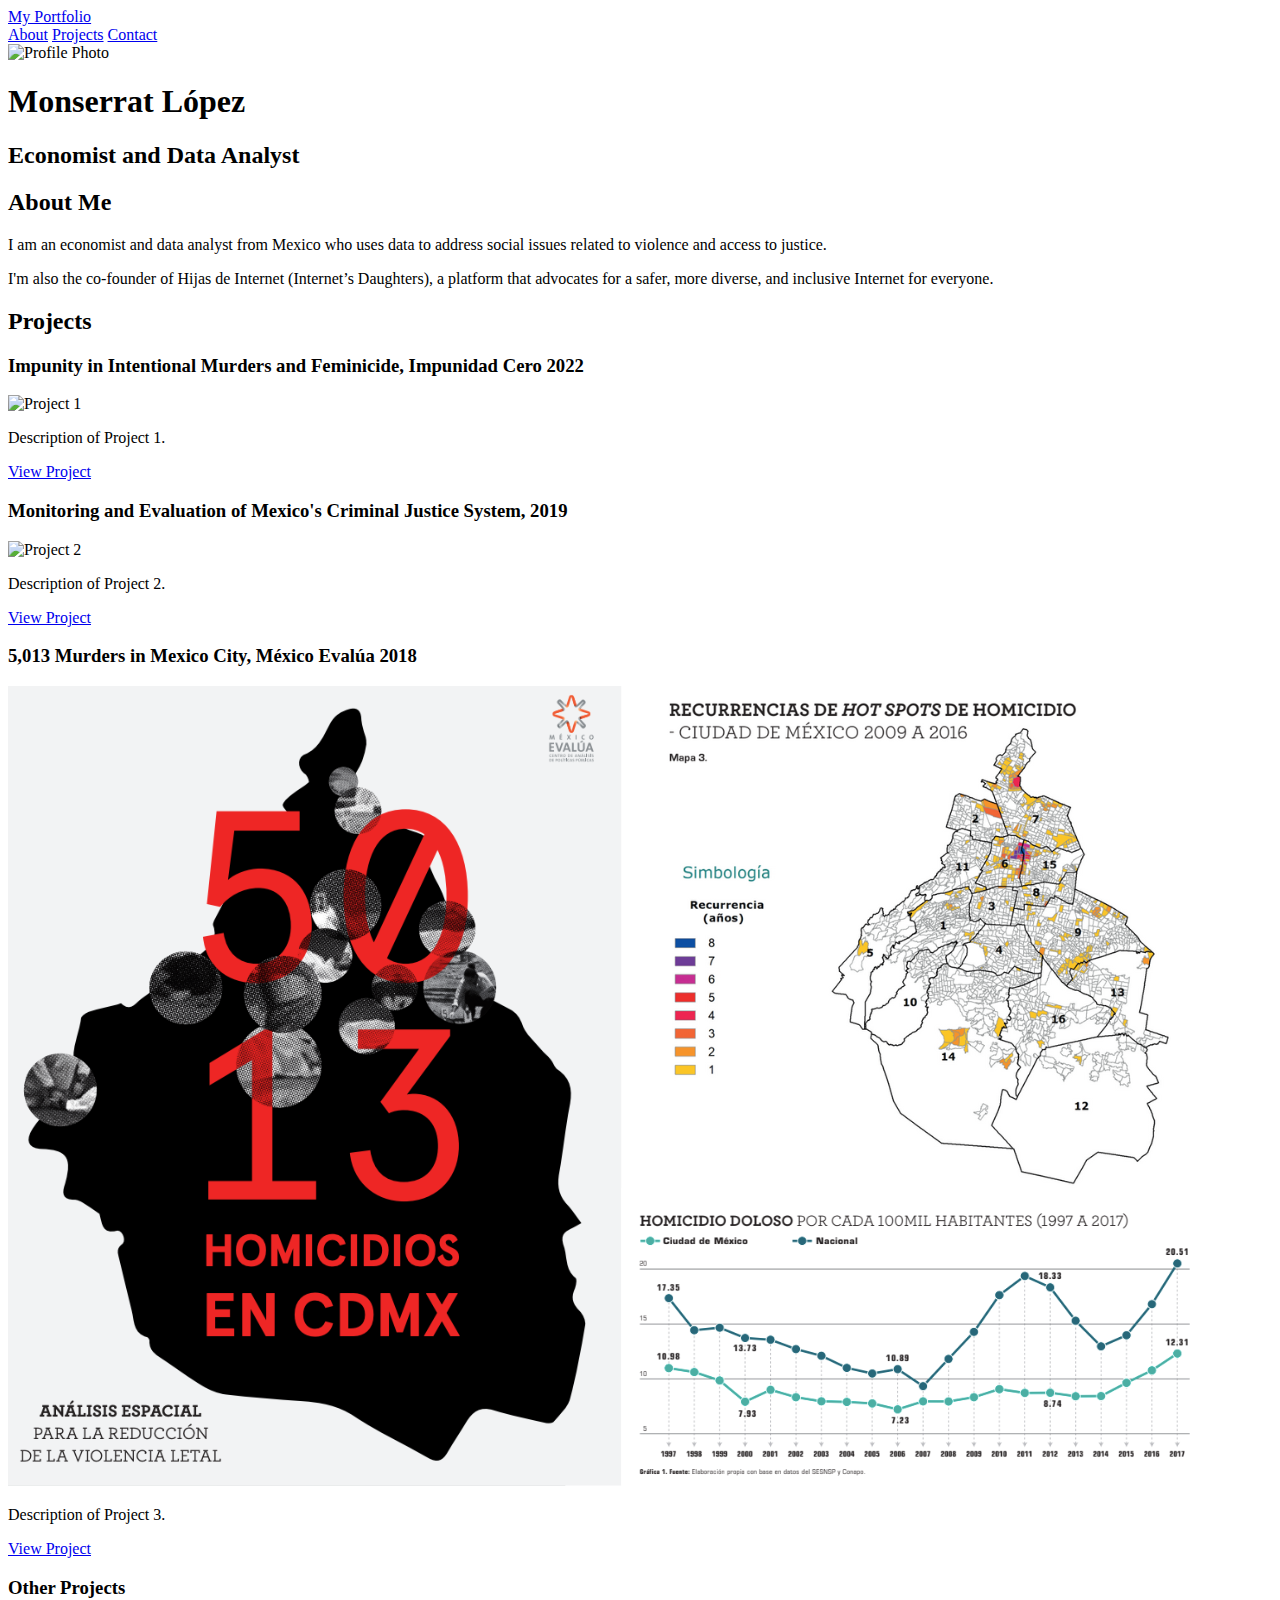
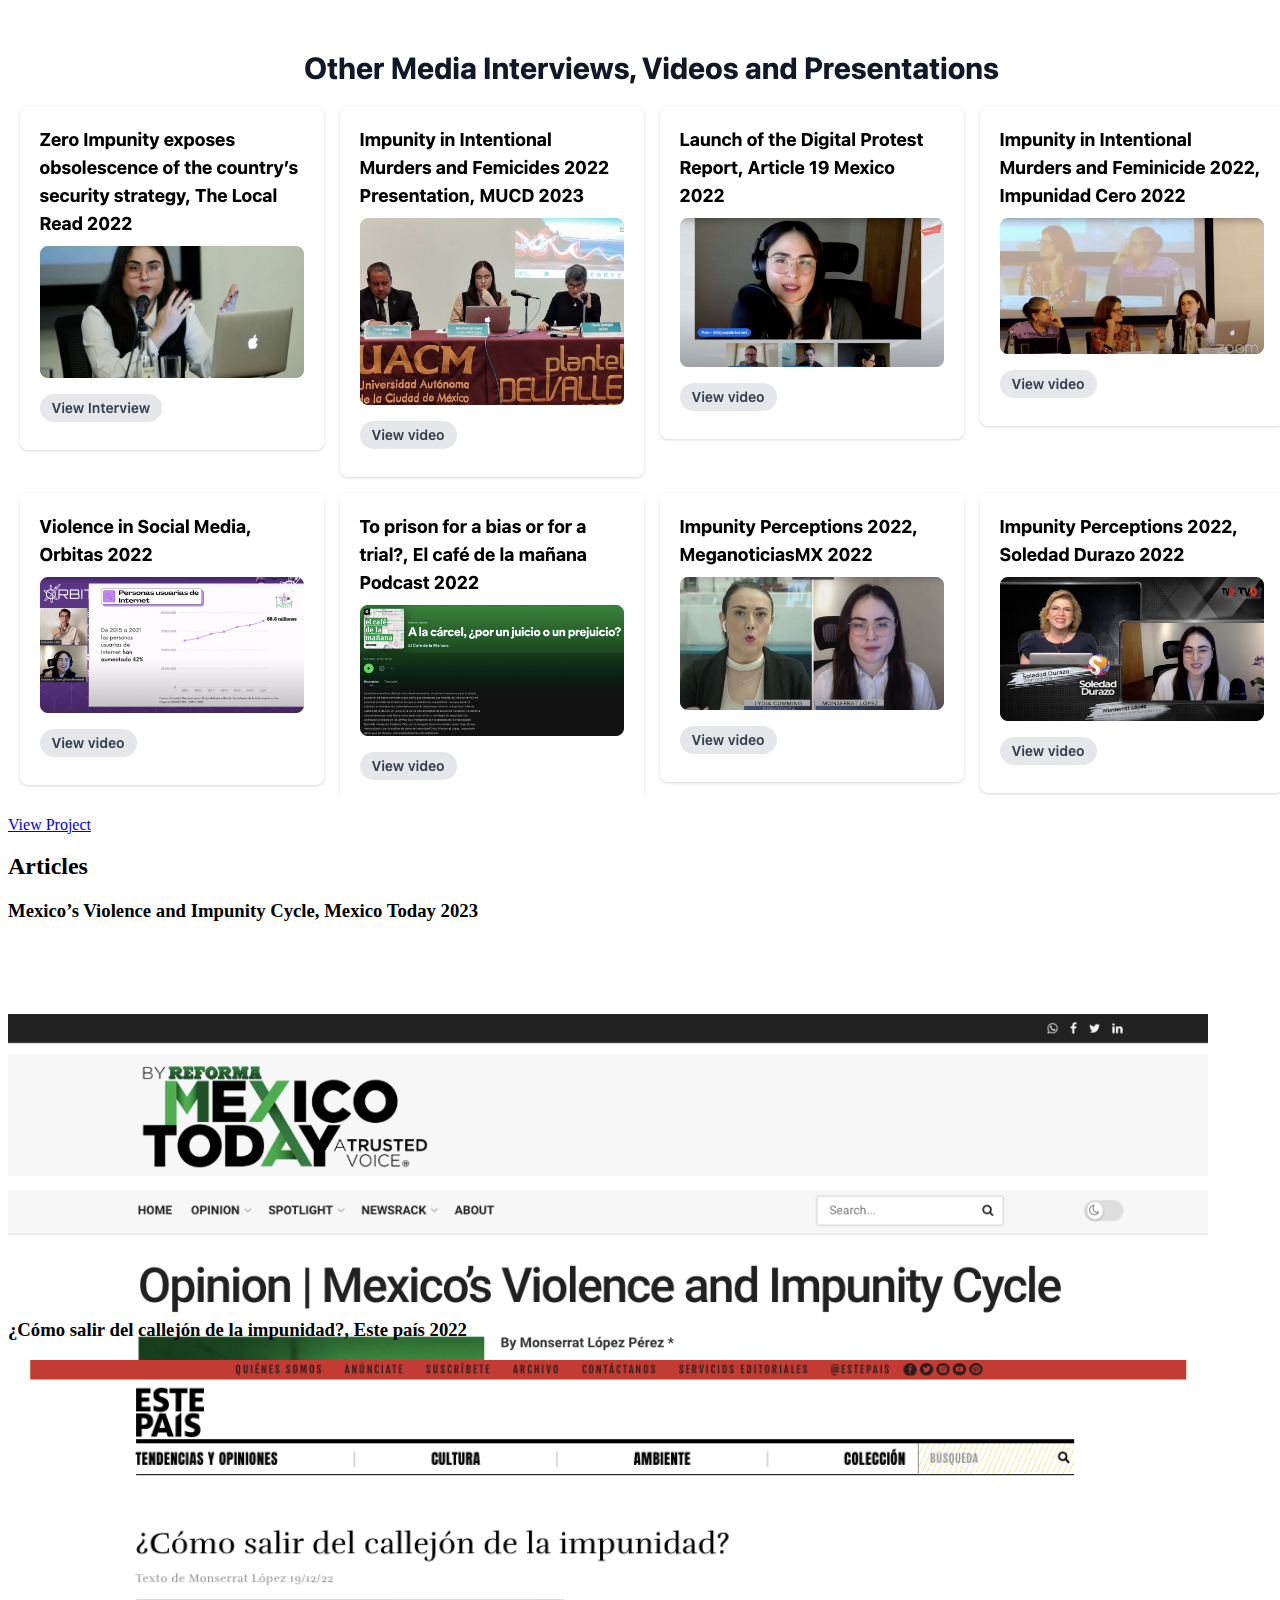
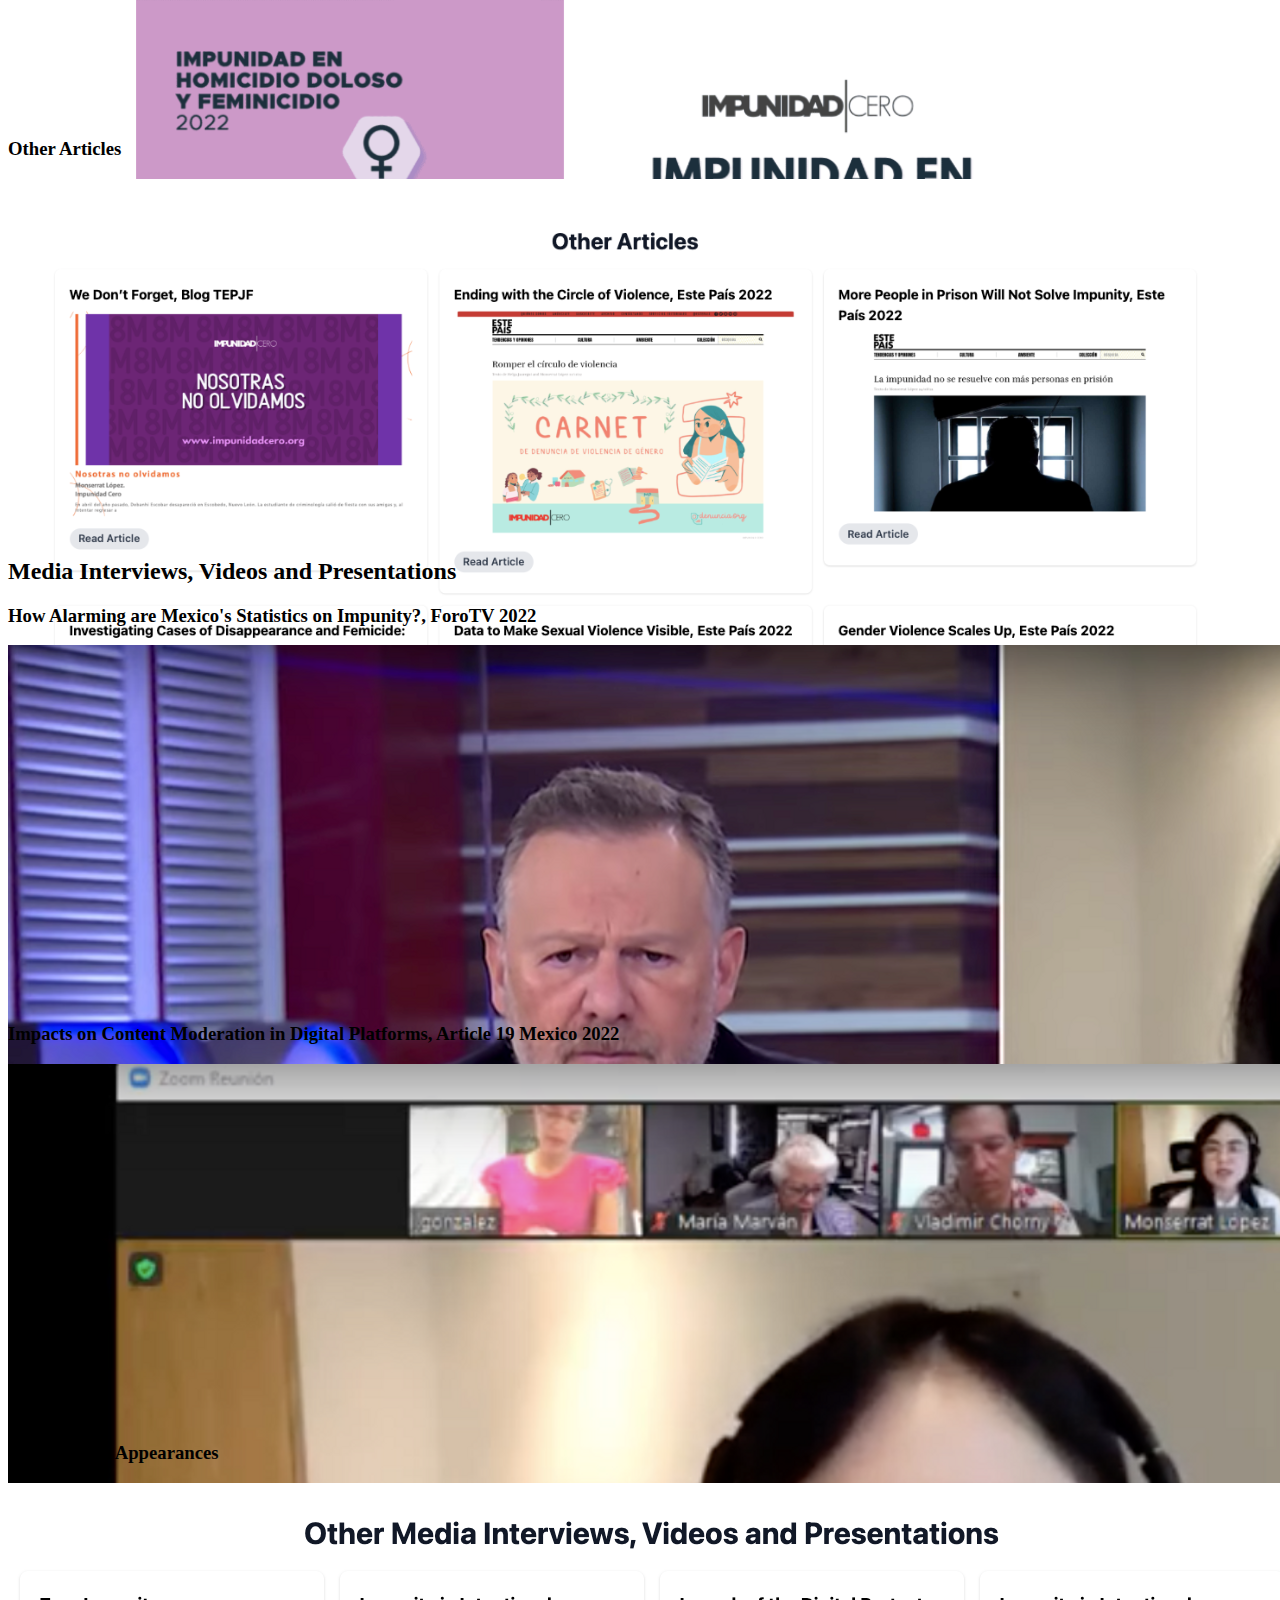
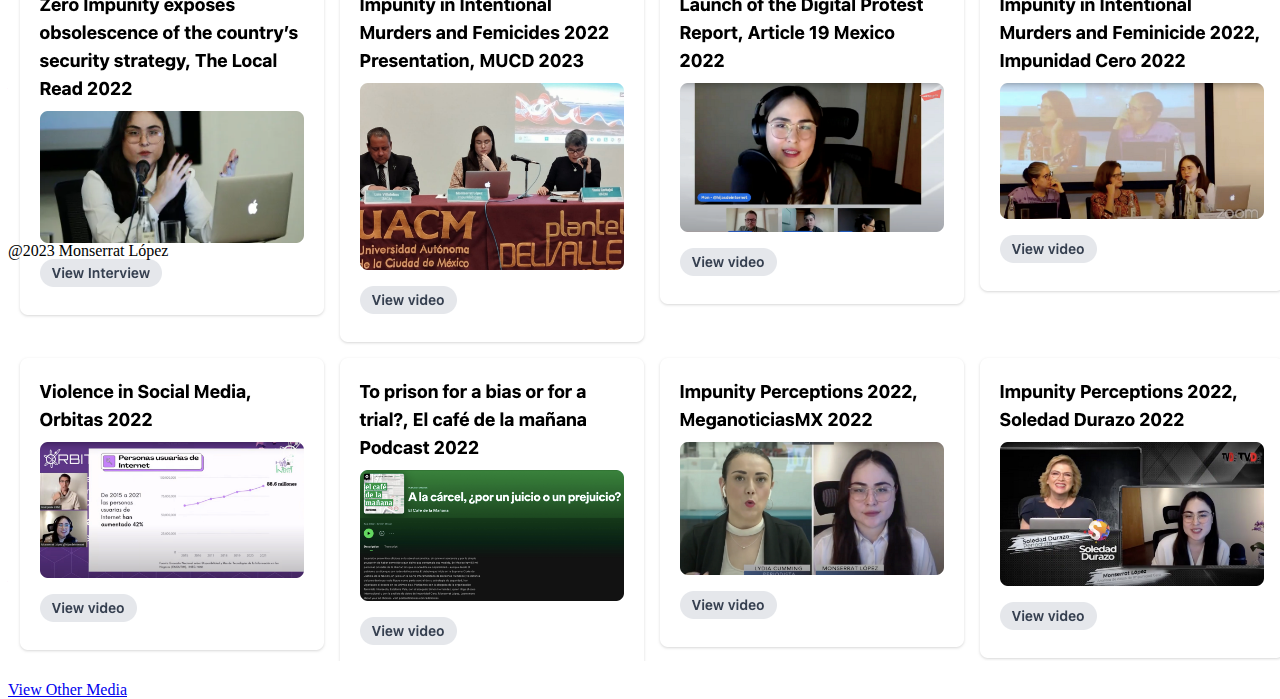
==== index.html @ b8507343 "changes" ====
<!DOCTYPE html>
<html lang="en">

<head>
  <meta charset="UTF-8">
  <meta name="viewport" content="width=device-width, initial-scale=1.0">
  <meta http-equiv="X-UA-Compatible" content="ie=edge">
  <title>My Portfolio</title>
  <!-- Tailwind CSS CDN -->
  <link rel="stylesheet" href="https://cdnjs.cloudflare.com/ajax/libs/tailwindcss/2.2.7/tailwind.min.css">
  <link rel="stylesheet" href="style.css">
  <!-- Font Awesome CDN -->
  <script src="https://kit.fontawesome.com/c28947cc06.js" crossorigin="anonymous"></script>

</head>


<body>
    <!-- Navbar -->
    <nav class="bg-gray-900 py-4">
      <div class="container mx-auto flex justify-between items-center px-4">
        <div>
          <a href="index.html" class="text-gray-100 font-bold text-2xl">My Portfolio</a>
        </div>
        <div>
          <a href="#about" class="text-gray-100 hover:text-gray-400 mx-3">About</a>
          <a href="#projects" class="text-gray-100 hover:text-gray-400 mx-3">Projects</a>
          <a href="#contact" class="text-gray-100 hover:text-gray-400 mx-3">Contact</a>
        </div>
      </div>
    </nav>
  
    <!-- Header -->
    <header class="bg-gray-600 py-20">
      <div class="container mx-auto text-center">
        <img src="photos/profile-photo.jpg" alt="Profile Photo" class="rounded-full inline-block w-60 h-60">
        <h1 class="text-4xl font-bold text-gray-100">Monserrat López</h1>
        <h2 class="text-xl font-semibold text-gray-200">Economist and Data Analyst</h2>
      </div>
    </header>
  

 <!-- Main -->
 <main class="bg-gray-100 py-20" id="about">
    <div class="container mx-auto px-4">
      <h2 class="text-3xl font-bold text-gray-800 mb-8">About Me</h2>
      <p class="text-lg text-gray-700 leading-8 mb-8">
        I am an economist and data analyst from Mexico who uses data to address social issues related to violence and access to justice. 
    </p>
      <p class="text-lg text-gray-700 leading-8 mb-8">
        I'm also the co-founder of Hijas de Internet (Internet’s Daughters), a platform that advocates for a safer, more diverse, and inclusive Internet for everyone.</p>
    </div>
  </main>
      
    <!-- Projects Section -->
    <div class="bg-white-100 w-full" id="projects">
        <div class="container mx-auto py-10">
            <h2 class="text-3xl font-bold text-gray-900 mb-5 text-center">Projects</h2>
  
      <!-- Project 1 -->
      <div class="flex flex-wrap mb-5">
        <div class="w-full md:w-1/2 lg:w-1/3 px-2 mb-4">
          <div class="bg-white rounded-lg shadow p-5">
            <h3 class="font-bold text-lg mb-2">Impunity in Intentional Murders and Feminicide, Impunidad Cero 2022</h3>
            <div class="mb-4">
              <img src="photos/1_Impunidad.png" alt="Project 1" class="w-full rounded-lg">
            </div>
            <p class="text-gray-800 leading-relaxed mb-2">Description of Project 1.</p>
            <a href="https://www.impunidadcero.org/uploads/app/articulo/175/contenido/1669895146I15.pdf" class="inline-block bg-gray-200 rounded-full px-3 py-1 text-sm font-semibold text-gray-700 mr-2 mb-2" target="_blank">View Project</a>
          </div>
        </div>
  
        <!-- Project 2 -->
        <div class="w-full md:w-1/2 lg:w-1/3 px-2 mb-4">
          <div class="bg-white rounded-lg shadow p-5">
            <h3 class="font-bold text-lg mb-2">Monitoring and Evaluation of Mexico's Criminal Justice System, 2019</h3>
            <div class="mb-4">
              <img src="photos/2_hallazgos.png" alt="Project 2" class="w-full rounded-lg">
            </div>
            <p class="text-gray-800 leading-relaxed mb-2">Description of Project 2.</p>
            <a href="https://www.mexicoevalua.org/wp-content/uploads/2020/03/hallazgos2018-3.pdf" class="inline-block bg-gray-200 rounded-full px-3 py-1 text-sm font-semibold text-gray-700 mr-2 mb-2" target="_blank">View Project</a>
          </div>
        </div>
  
        <!-- Project 3 -->
        <div class="w-full md:w-1/2 lg:w-1/3 px-2 mb-4">
          <div class="bg-white rounded-lg shadow p-5">
            <h3 class="font-bold text-lg mb-2">5,013 Murders in Mexico City, México Evalúa 2018 </h3>
            <div class="mb-4">
              <img src="photos/3_hotspots.png" alt="Project 3" class="w-full rounded-lg">
            </div>
            <p class="text-gray-800 leading-relaxed mb-2">Description of Project 3.</p>
            <a href="https://www.mexicoevalua.org/wp-content/uploads/2018/10/5013HomicidiosCDMX.pdf" class="inline-block bg-gray-200 rounded-full px-3 py-1 text-sm font-semibold text-gray-700 mr-2 mb-2" target="_blank">View Project</a>
          </div>
        </div>

        <!-- Other projects -->
        <div class="w-full md:w-1/2 lg:w-1/3 px-2 mb-4">
            <div class="bg-white rounded-lg shadow p-5">
              <h3 class="font-bold text-lg mb-2">Other Projects</h3>
              <div class="mb-4">
                <img src="photos/10_OtherMedia.png" alt="Project 3" class="w-full rounded-lg">
              </div>
              <p class="text-gray-800 leading-relaxed mb-2"></p>
              <a href="Other projects.html" class="inline-block bg-gray-200 rounded-full px-3 py-1 text-sm font-semibold text-gray-700 mr-2 mb-2" target="_blank">View Project</a>
            </div>
          </div>

      </div>
    </div>
  </div>

 <!-- Articles Section -->
<div class="bg-gray-100 w-full" id="projects">
    <div class="container mx-auto py-10">
      <h2 class="text-3xl font-bold text-gray-900 mb-5 text-center">Articles</h2>
  
      <!-- Article 1 -->
      <div class="flex flex-wrap mb-5">
        <div class="w-full md:w-1/2 lg:w-1/3 px-2 mb-4 ">
          <div class="bg-white rounded-lg shadow p-5 project">
            <h3 class="font-bold text-lg mb-2">Mexico’s Violence and Impunity Cycle, Mexico Today 2023</h3>
            <div class="mb-4">
              <img src="photos/4_mexicotoday.png" alt="Project 1" class="w-full rounded-lg">
            </div>
            <p class="text-gray-800 leading-relaxed mb-2"> </p>
            <a href="https://mexicotoday.com/2023/03/01/opinion-mexicos-violence-and-impunity-cycle/" class="inline-block bg-gray-200 rounded-full px-3 py-1 text-sm font-semibold text-gray-700 mr-2 mb-2" target="_blank">Read Article</a>
          </div>
        </div>
  
        <!-- Article 2 -->
        <div class="w-full md:w-1/2 lg:w-1/3 px-2 mb-4">
          <div class="bg-white rounded-lg shadow p-5 project">
            <h3 class="font-bold text-lg mb-2">¿Cómo salir del callejón de la impunidad?, Este país 2022 </h3>
            <div class="mb-4">
              <img src="photos/5_ImpunityAlley.png" alt="Project 2" class="w-full rounded-lg">
            </div>
            <p class="text-gray-800 leading-relaxed mb-2"></p>
            <a href="https://estepais.com/tendencias_y_opiniones/impunidad-cero/como-salir-callejon-impunidad/" class="inline-block bg-gray-200 rounded-full px-3 py-1 text-sm font-semibold text-gray-700 mr-2 mb-2" target="_blank">Read Article</a>
          </div>
        </div>
  
        <!-- Other articles -->
        <div class="w-full md:w-1/2 lg:w-1/3 px-2 mb-4">
          <div class="bg-white rounded-lg shadow p-5 project">
            <h3 class="font-bold text-lg mb-2">Other Articles</h3>
            <div class="mb-4">
              <img src="photos/15_OtherArticle.png" alt="Project 3" class="w-full rounded-lg">
            </div>
            <p class="text-gray-800 leading-relaxed mb-2"></p>
            <a href="Other articles.html" class="inline-block bg-gray-200 rounded-full px-3 py-1 text-sm font-semibold text-gray-700 mr-2 mb-2" target="_blank">Read Other Articles</a>
          </div>
        </div>

      </div>
    </div>
  </div> 

<!-- Videos -->
<div class="bg-white-100 w-full" id="projects">
    <div class="container mx-auto py-10">
      <h2 class="text-3xl font-bold text-gray-900 mb-5 text-center">Media Interviews, Videos and Presentations</h2>
  
      <!-- Video 1 -->
      <div class="flex flex-wrap mb-5">
        <div class="w-full md:w-1/2 lg:w-1/3 px-2 mb-4">
          <div class="bg-white rounded-lg shadow p-5 project">
            <h3 class="font-bold text-lg mb-2">How Alarming are Mexico's Statistics on Impunity?, ForoTV 2022</h3>
            <div class="mb-4">
              <img src="photos/7_ForoTv.png_&x-id=getobject" alt="Project 1" class="w-full rounded-lg">
            </div>
            <p class="text-gray-800 leading-relaxed mb-2"></p>
            <a href="https://www.youtube.com/watch?v=3vO62ibj0gM" class="inline-block bg-gray-200 rounded-full px-3 py-1 text-sm font-semibold text-gray-700 mr-2 mb-2" target="_blank">View Interview</a>
          </div>
        </div>
  
        <!-- Video 2 -->
        <div class="w-full md:w-1/2 lg:w-1/3 px-2 mb-4">
          <div class="bg-white rounded-lg shadow p-5 project">
            <h3 class="font-bold text-lg mb-2">Impacts on Content Moderation in Digital Platforms, Article 19 Mexico 2022</h3>
            <div class="mb-4">
              <img src="photos/8_Article19.png_&x-id=getobject" alt="Project 2" class="w-full rounded-lg">
            </div>
            <p class="text-gray-800 leading-relaxed mb-2"></p>
            <a href="https://www.youtube.com/watch?v=pKP2FOLVsS4" class="inline-block bg-gray-200 rounded-full px-3 py-1 text-sm font-semibold text-gray-700 mr-2 mb-2" target="_blank">View Interview</a>
          </div>
        </div>
  
        <!-- Other videos -->
        <div class="w-full md:w-1/2 lg:w-1/3 px-2 mb-4">
          <div class="bg-white rounded-lg shadow p-5 project">
            <h3 class="font-bold text-lg mb-2">Other Media Appearances</h3>
            <div class="mb-4">
              <img src="photos/10_OtherMedia.png" alt="Project 3" class="w-full rounded-lg">
            </div>
            <p class="text-gray-800 leading-relaxed mb-2"></p>
            <a href="Other media.html" class="inline-block bg-gray-200 rounded-full px-3 py-1 text-sm font-semibold text-gray-700 mr-2 mb-2" target="_blank">View Other Media</a>
        </div>
        </div>
      </div>
    </div>
  </div> 
</div> 

<!-- Footer -->
<footer class="bg-gray-900 py-6" id="contact">
    <div class="container mx-auto flex items-center justify-between flex-wrap px-6">
      <div class="flex items-center flex-shrink-0 text-white mr-6">
        <span class="font-bold text-xl">@2023 Monserrat López</span>
      </div>
      <div class="flex justify-center items-center md:justify-end">
        <a href="https://twitter.com/MonLopez_" class="text-gray-300 hover:text-gray-400 mx-3" target="_blank">
          <i class="fab fa-twitter text-2xl"></i>
        </a>
        <a href="https://www.linkedin.com/in/monserratlopez14/" class="text-gray-300 hover:text-gray-400 mx-3" target="_blank">
          <i class="fab fa-linkedin text-2xl"></i>
        </a>
        <a href="https://github.com/Monlo" class="text-gray-300 hover:text-gray-400 mx-3" target="_blank">
          <i class="fab fa-github text-2xl"></i>
        </a>
      </div>
    </div>
  </footer>

    <script src="script.js"></script>

    </body>
</html>
---- style.css ----
.project {
    height: 400px; /* or any other fixed height you want */
  }
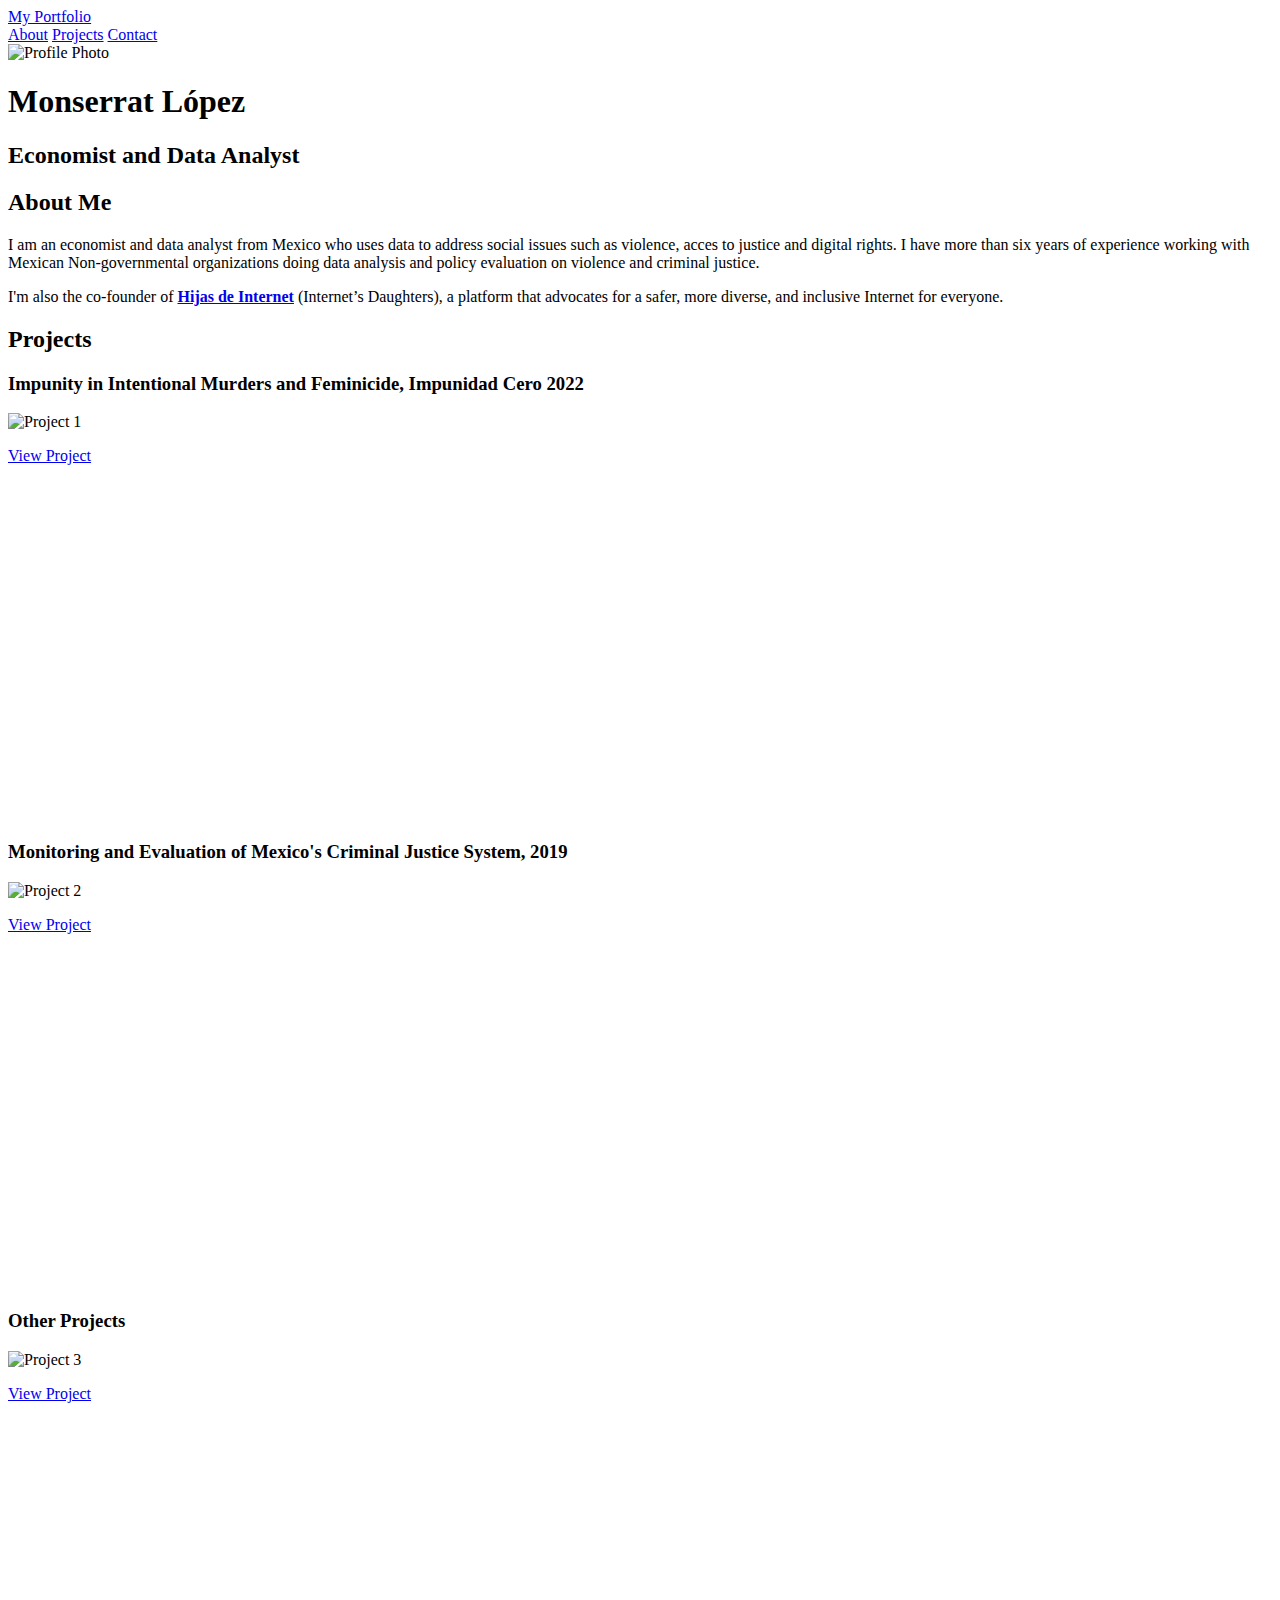
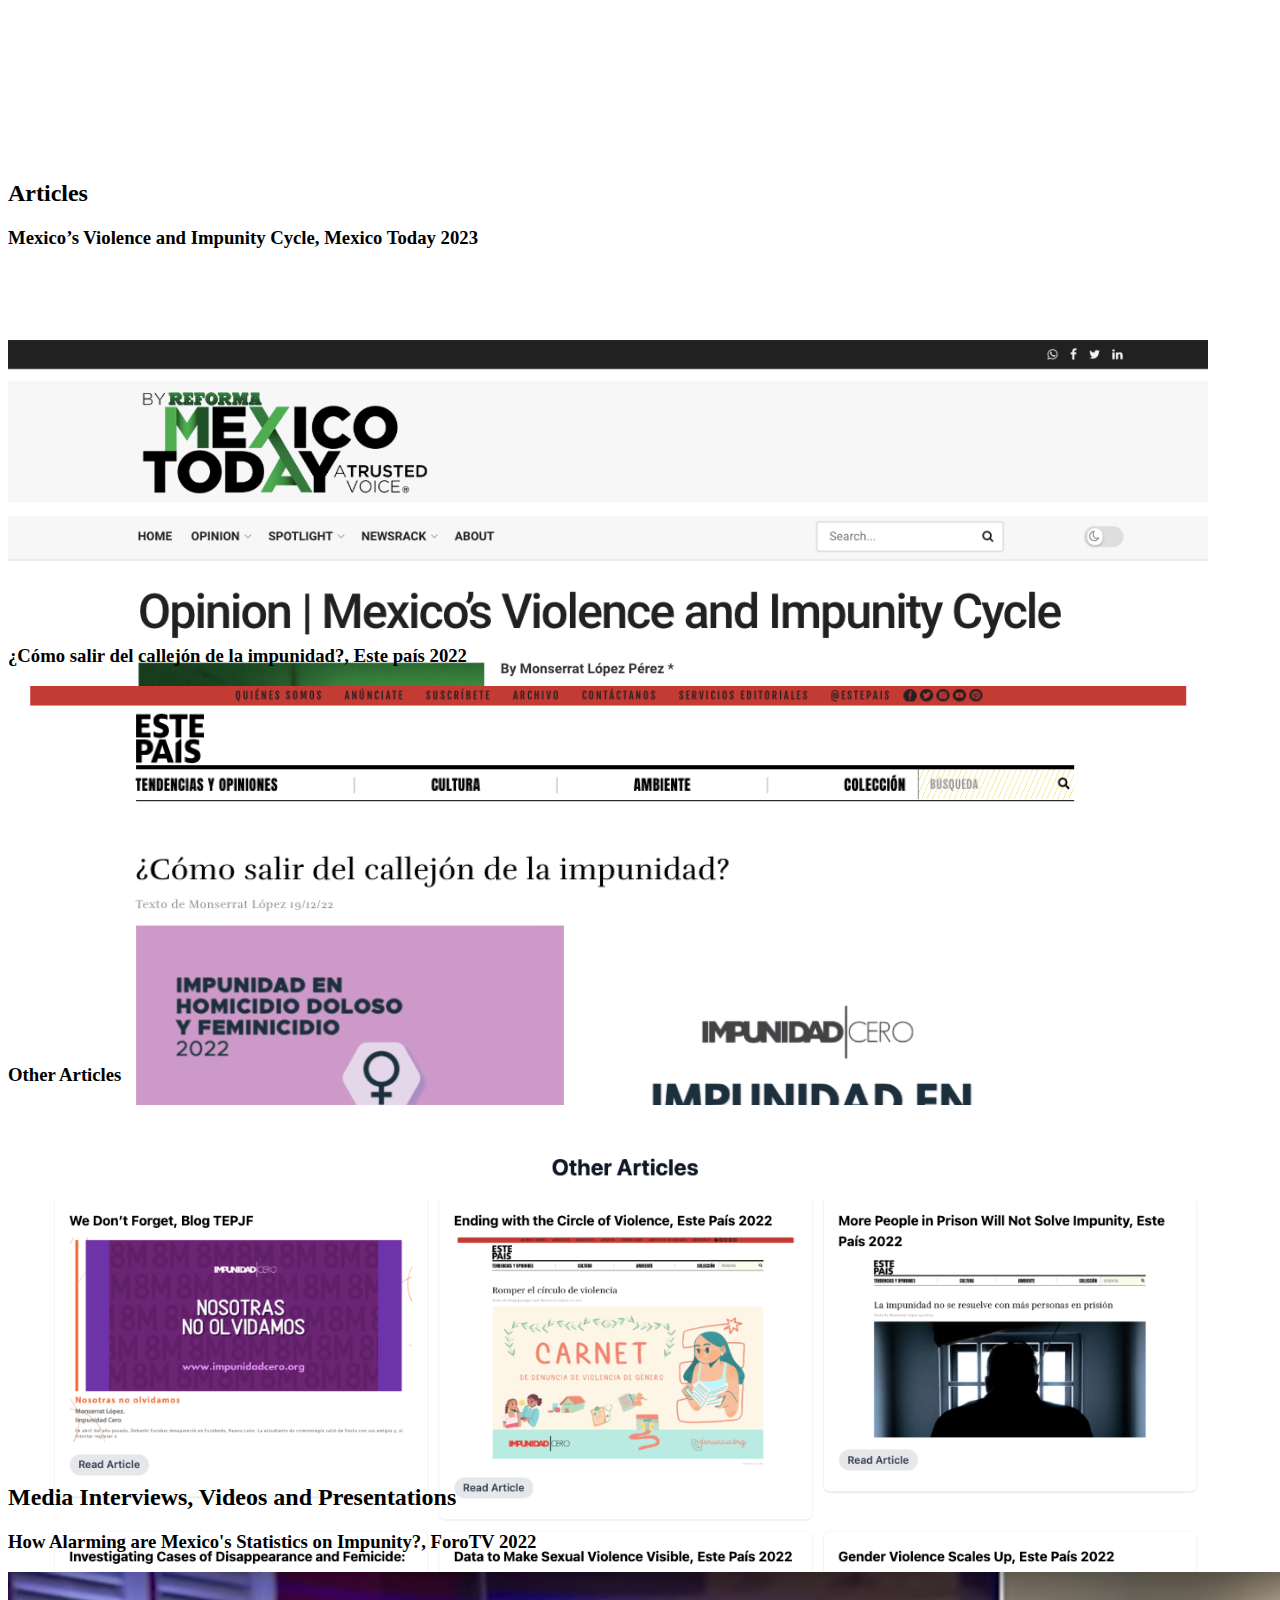
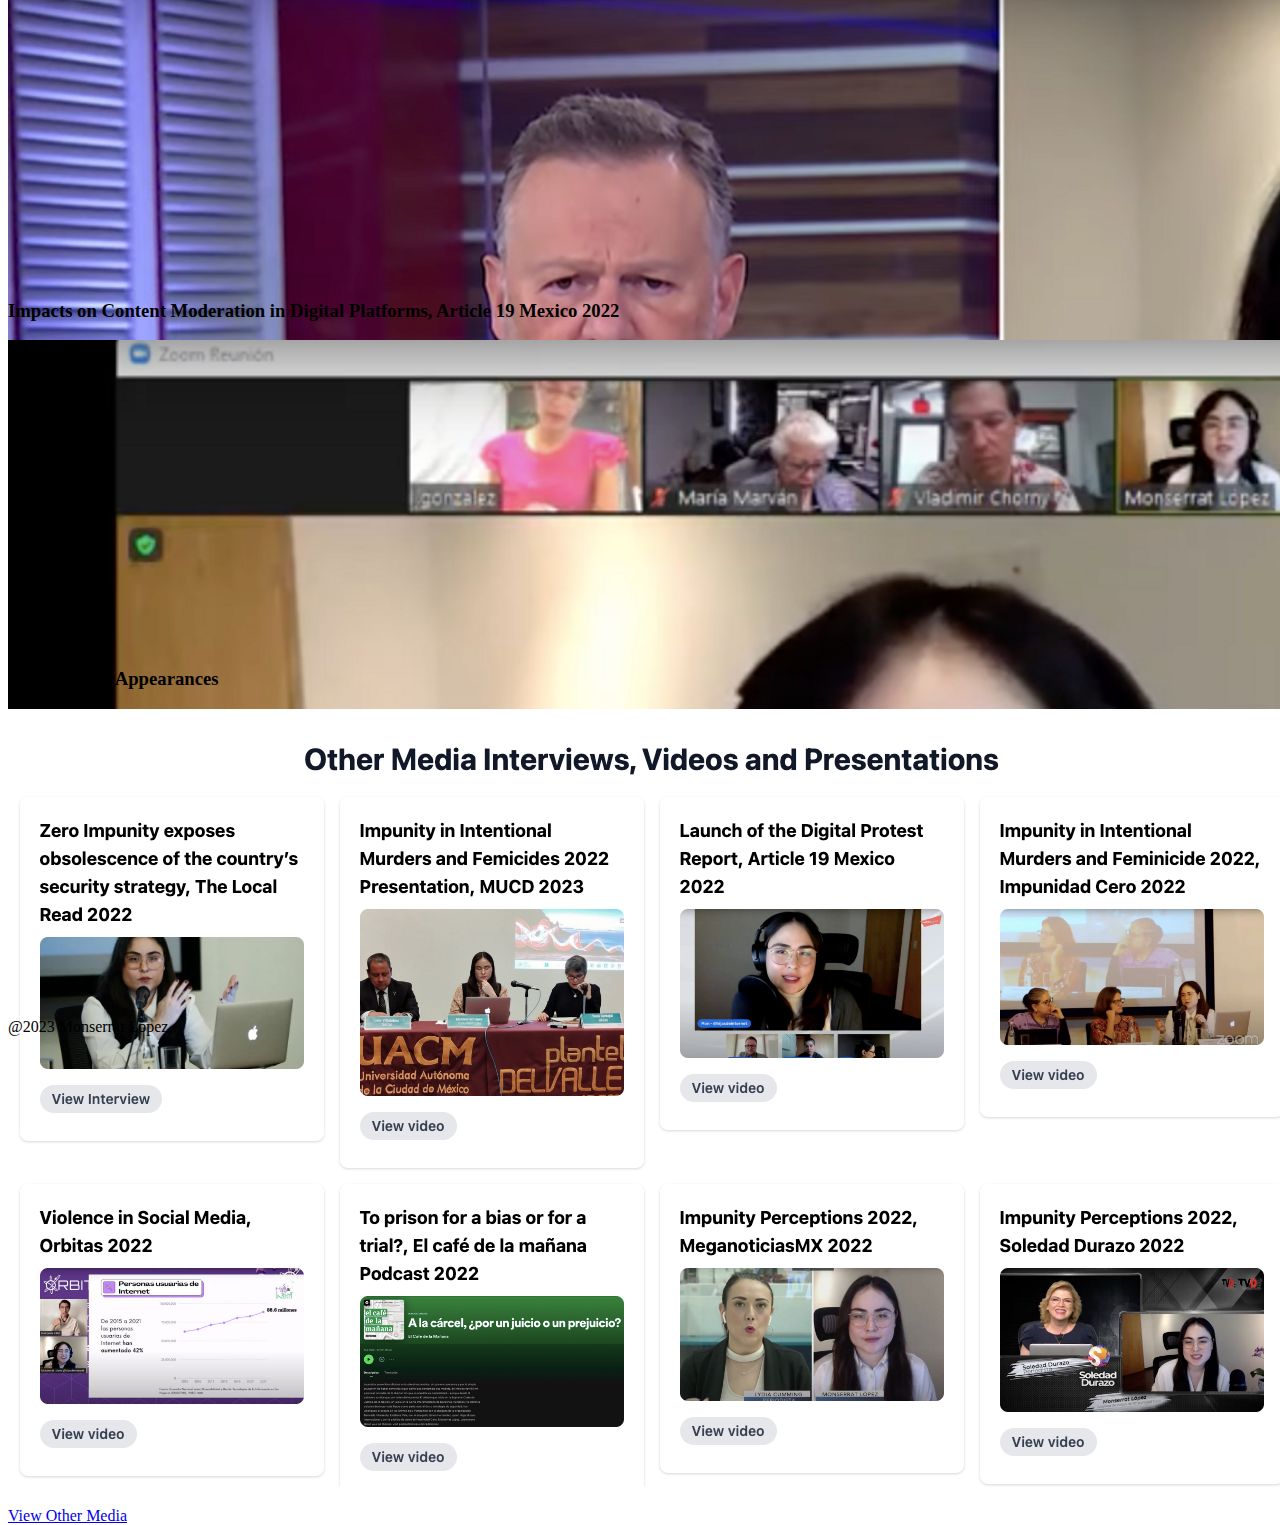
==== commit b72094b9: "updates" ====
--- a/index.html
+++ b/index.html
@@ -45,10 +45,11 @@
     <div class="container mx-auto px-4">
       <h2 class="text-3xl font-bold text-gray-800 mb-8">About Me</h2>
       <p class="text-lg text-gray-700 leading-8 mb-8">
-        I am an economist and data analyst from Mexico who uses data to address social issues related to violence and access to justice. 
+        I am an economist and data analyst from Mexico who uses data to address social issues such as violence, acces to justice and digital rights. I have more than six years of experience working with Mexican Non-governmental organizations doing data analysis and policy evaluation on
+        violence and criminal justice.
     </p>
       <p class="text-lg text-gray-700 leading-8 mb-8">
-        I'm also the co-founder of Hijas de Internet (Internet’s Daughters), a platform that advocates for a safer, more diverse, and inclusive Internet for everyone.</p>
+        I'm also the co-founder of <b><a href="https://twitter.com/hijasdeinternet"> Hijas de Internet</a></b> (Internet’s Daughters), a platform that advocates for a safer, more diverse, and inclusive Internet for everyone.</p>
     </div>
   </main>
       
@@ -60,46 +61,34 @@
       <!-- Project 1 -->
       <div class="flex flex-wrap mb-5">
         <div class="w-full md:w-1/2 lg:w-1/3 px-2 mb-4">
-          <div class="bg-white rounded-lg shadow p-5">
+          <div class="bg-white rounded-lg shadow p-5 project">
             <h3 class="font-bold text-lg mb-2">Impunity in Intentional Murders and Feminicide, Impunidad Cero 2022</h3>
             <div class="mb-4">
               <img src="photos/1_Impunidad.png" alt="Project 1" class="w-full rounded-lg">
             </div>
-            <p class="text-gray-800 leading-relaxed mb-2">Description of Project 1.</p>
+            <p class="text-gray-800 leading-relaxed mb-2"></p>
             <a href="https://www.impunidadcero.org/uploads/app/articulo/175/contenido/1669895146I15.pdf" class="inline-block bg-gray-200 rounded-full px-3 py-1 text-sm font-semibold text-gray-700 mr-2 mb-2" target="_blank">View Project</a>
           </div>
         </div>
   
         <!-- Project 2 -->
         <div class="w-full md:w-1/2 lg:w-1/3 px-2 mb-4">
-          <div class="bg-white rounded-lg shadow p-5">
+          <div class="bg-white rounded-lg shadow p-5 project">
             <h3 class="font-bold text-lg mb-2">Monitoring and Evaluation of Mexico's Criminal Justice System, 2019</h3>
             <div class="mb-4">
               <img src="photos/2_hallazgos.png" alt="Project 2" class="w-full rounded-lg">
             </div>
-            <p class="text-gray-800 leading-relaxed mb-2">Description of Project 2.</p>
+            <p class="text-gray-800 leading-relaxed mb-2"></p>
             <a href="https://www.mexicoevalua.org/wp-content/uploads/2020/03/hallazgos2018-3.pdf" class="inline-block bg-gray-200 rounded-full px-3 py-1 text-sm font-semibold text-gray-700 mr-2 mb-2" target="_blank">View Project</a>
           </div>
         </div>
-  
-        <!-- Project 3 -->
-        <div class="w-full md:w-1/2 lg:w-1/3 px-2 mb-4">
-          <div class="bg-white rounded-lg shadow p-5">
-            <h3 class="font-bold text-lg mb-2">5,013 Murders in Mexico City, México Evalúa 2018 </h3>
-            <div class="mb-4">
-              <img src="photos/3_hotspots.png" alt="Project 3" class="w-full rounded-lg">
-            </div>
-            <p class="text-gray-800 leading-relaxed mb-2">Description of Project 3.</p>
-            <a href="https://www.mexicoevalua.org/wp-content/uploads/2018/10/5013HomicidiosCDMX.pdf" class="inline-block bg-gray-200 rounded-full px-3 py-1 text-sm font-semibold text-gray-700 mr-2 mb-2" target="_blank">View Project</a>
-          </div>
-        </div>
 
         <!-- Other projects -->
         <div class="w-full md:w-1/2 lg:w-1/3 px-2 mb-4">
-            <div class="bg-white rounded-lg shadow p-5">
+            <div class="bg-white rounded-lg shadow p-5 project">
               <h3 class="font-bold text-lg mb-2">Other Projects</h3>
               <div class="mb-4">
-                <img src="photos/10_OtherMedia.png" alt="Project 3" class="w-full rounded-lg">
+                <img src="photos/30_OtherProjects.png" alt="Project 3" class="w-full rounded-lg">
               </div>
               <p class="text-gray-800 leading-relaxed mb-2"></p>
               <a href="Other projects.html" class="inline-block bg-gray-200 rounded-full px-3 py-1 text-sm font-semibold text-gray-700 mr-2 mb-2" target="_blank">View Project</a>
@@ -118,7 +107,7 @@
       <!-- Article 1 -->
       <div class="flex flex-wrap mb-5">
         <div class="w-full md:w-1/2 lg:w-1/3 px-2 mb-4 ">
-          <div class="bg-white rounded-lg shadow p-5 project">
+          <div class="bg-white rounded-lg shadow p-5 articles">
             <h3 class="font-bold text-lg mb-2">Mexico’s Violence and Impunity Cycle, Mexico Today 2023</h3>
             <div class="mb-4">
               <img src="photos/4_mexicotoday.png" alt="Project 1" class="w-full rounded-lg">
@@ -130,7 +119,7 @@
   
         <!-- Article 2 -->
         <div class="w-full md:w-1/2 lg:w-1/3 px-2 mb-4">
-          <div class="bg-white rounded-lg shadow p-5 project">
+          <div class="bg-white rounded-lg shadow p-5 articles">
             <h3 class="font-bold text-lg mb-2">¿Cómo salir del callejón de la impunidad?, Este país 2022 </h3>
             <div class="mb-4">
               <img src="photos/5_ImpunityAlley.png" alt="Project 2" class="w-full rounded-lg">
@@ -142,7 +131,7 @@
   
         <!-- Other articles -->
         <div class="w-full md:w-1/2 lg:w-1/3 px-2 mb-4">
-          <div class="bg-white rounded-lg shadow p-5 project">
+          <div class="bg-white rounded-lg shadow p-5 articles">
             <h3 class="font-bold text-lg mb-2">Other Articles</h3>
             <div class="mb-4">
               <img src="photos/15_OtherArticle.png" alt="Project 3" class="w-full rounded-lg">
@@ -164,7 +153,7 @@
       <!-- Video 1 -->
       <div class="flex flex-wrap mb-5">
         <div class="w-full md:w-1/2 lg:w-1/3 px-2 mb-4">
-          <div class="bg-white rounded-lg shadow p-5 project">
+          <div class="bg-white rounded-lg shadow p-5 media">
             <h3 class="font-bold text-lg mb-2">How Alarming are Mexico's Statistics on Impunity?, ForoTV 2022</h3>
             <div class="mb-4">
               <img src="photos/7_ForoTv.png_&x-id=getobject" alt="Project 1" class="w-full rounded-lg">
@@ -176,7 +165,7 @@
   
         <!-- Video 2 -->
         <div class="w-full md:w-1/2 lg:w-1/3 px-2 mb-4">
-          <div class="bg-white rounded-lg shadow p-5 project">
+          <div class="bg-white rounded-lg shadow p-5 media">
             <h3 class="font-bold text-lg mb-2">Impacts on Content Moderation in Digital Platforms, Article 19 Mexico 2022</h3>
             <div class="mb-4">
               <img src="photos/8_Article19.png_&x-id=getobject" alt="Project 2" class="w-full rounded-lg">
@@ -188,7 +177,7 @@
   
         <!-- Other videos -->
         <div class="w-full md:w-1/2 lg:w-1/3 px-2 mb-4">
-          <div class="bg-white rounded-lg shadow p-5 project">
+          <div class="bg-white rounded-lg shadow p-5 media">
             <h3 class="font-bold text-lg mb-2">Other Media Appearances</h3>
             <div class="mb-4">
               <img src="photos/10_OtherMedia.png" alt="Project 3" class="w-full rounded-lg">
--- a/style.css
+++ b/style.css
@@ -1,3 +1,11 @@
 .project {
+    height: 450px; /* or any other fixed height you want */
+  }
+
+.media {
+    height: 350px; /* or any other fixed height you want */
+  }
+
+.articles {
     height: 400px; /* or any other fixed height you want */
-  }+  }
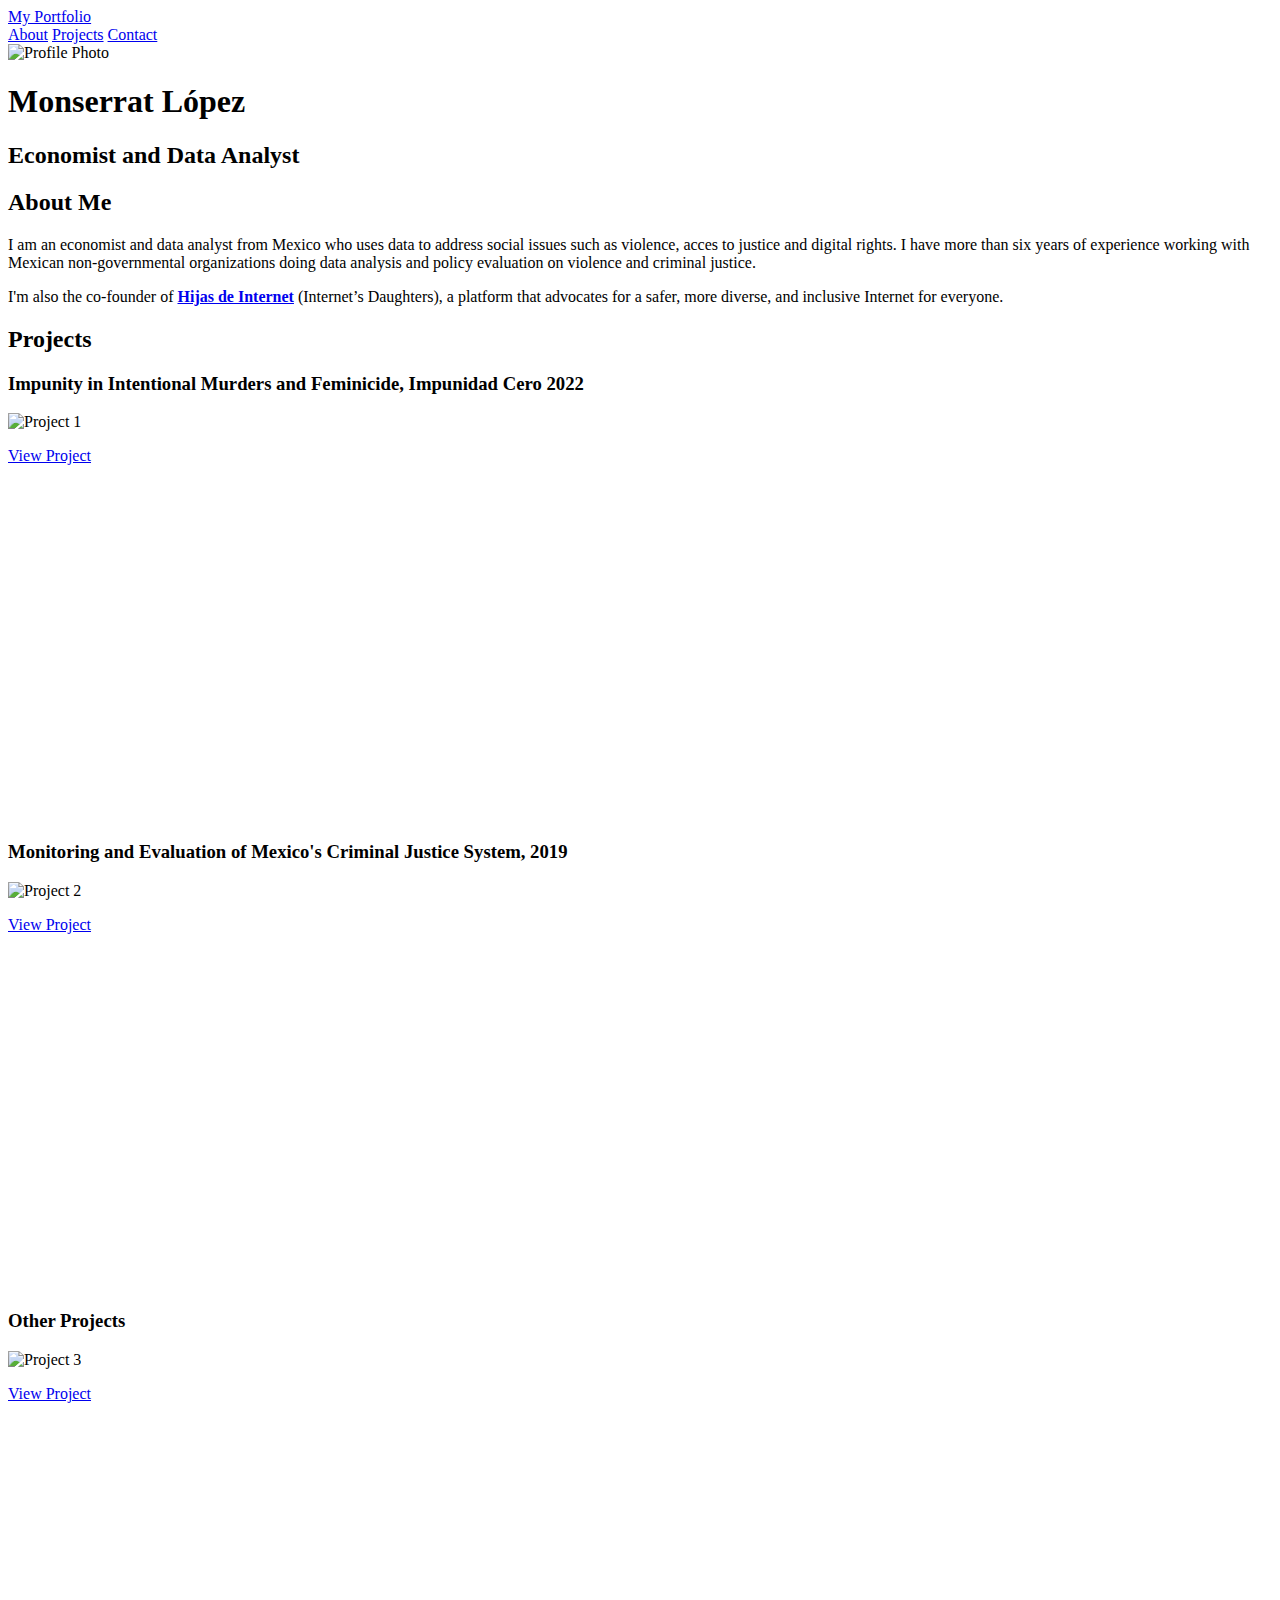
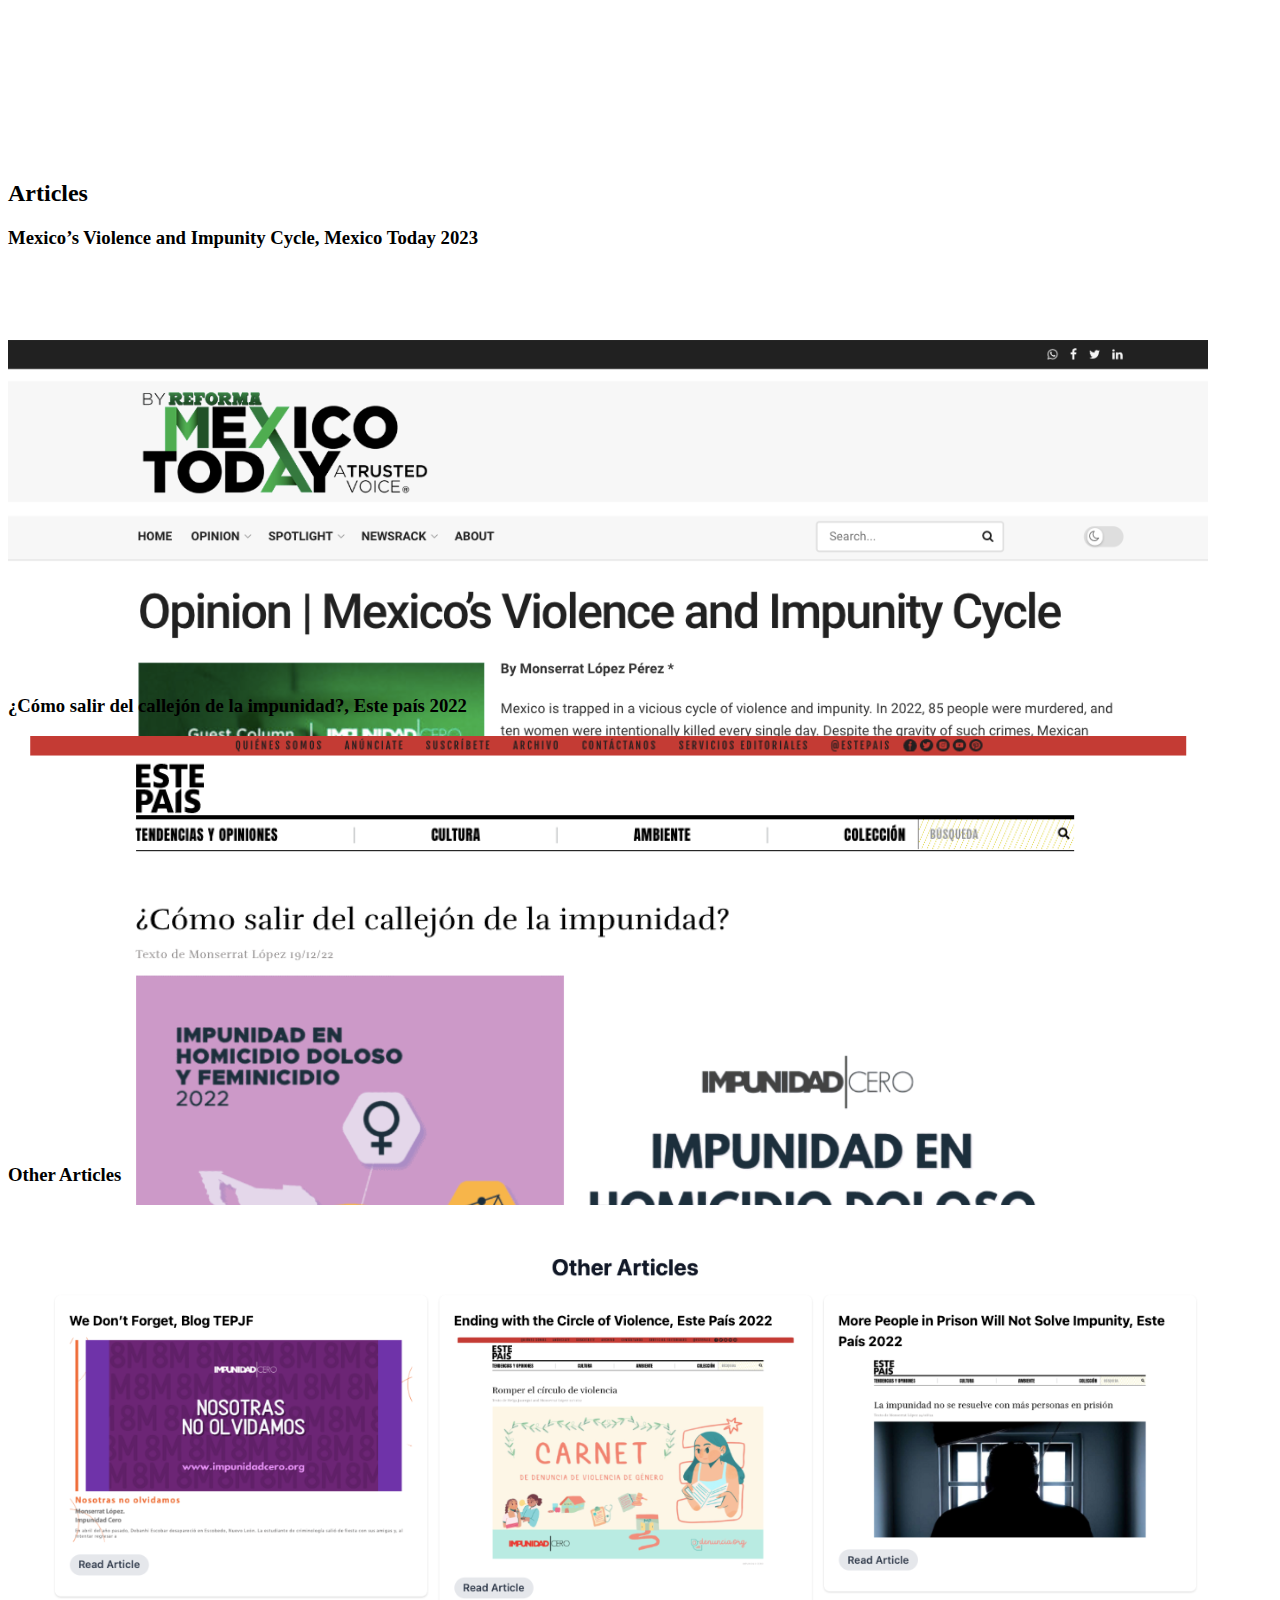
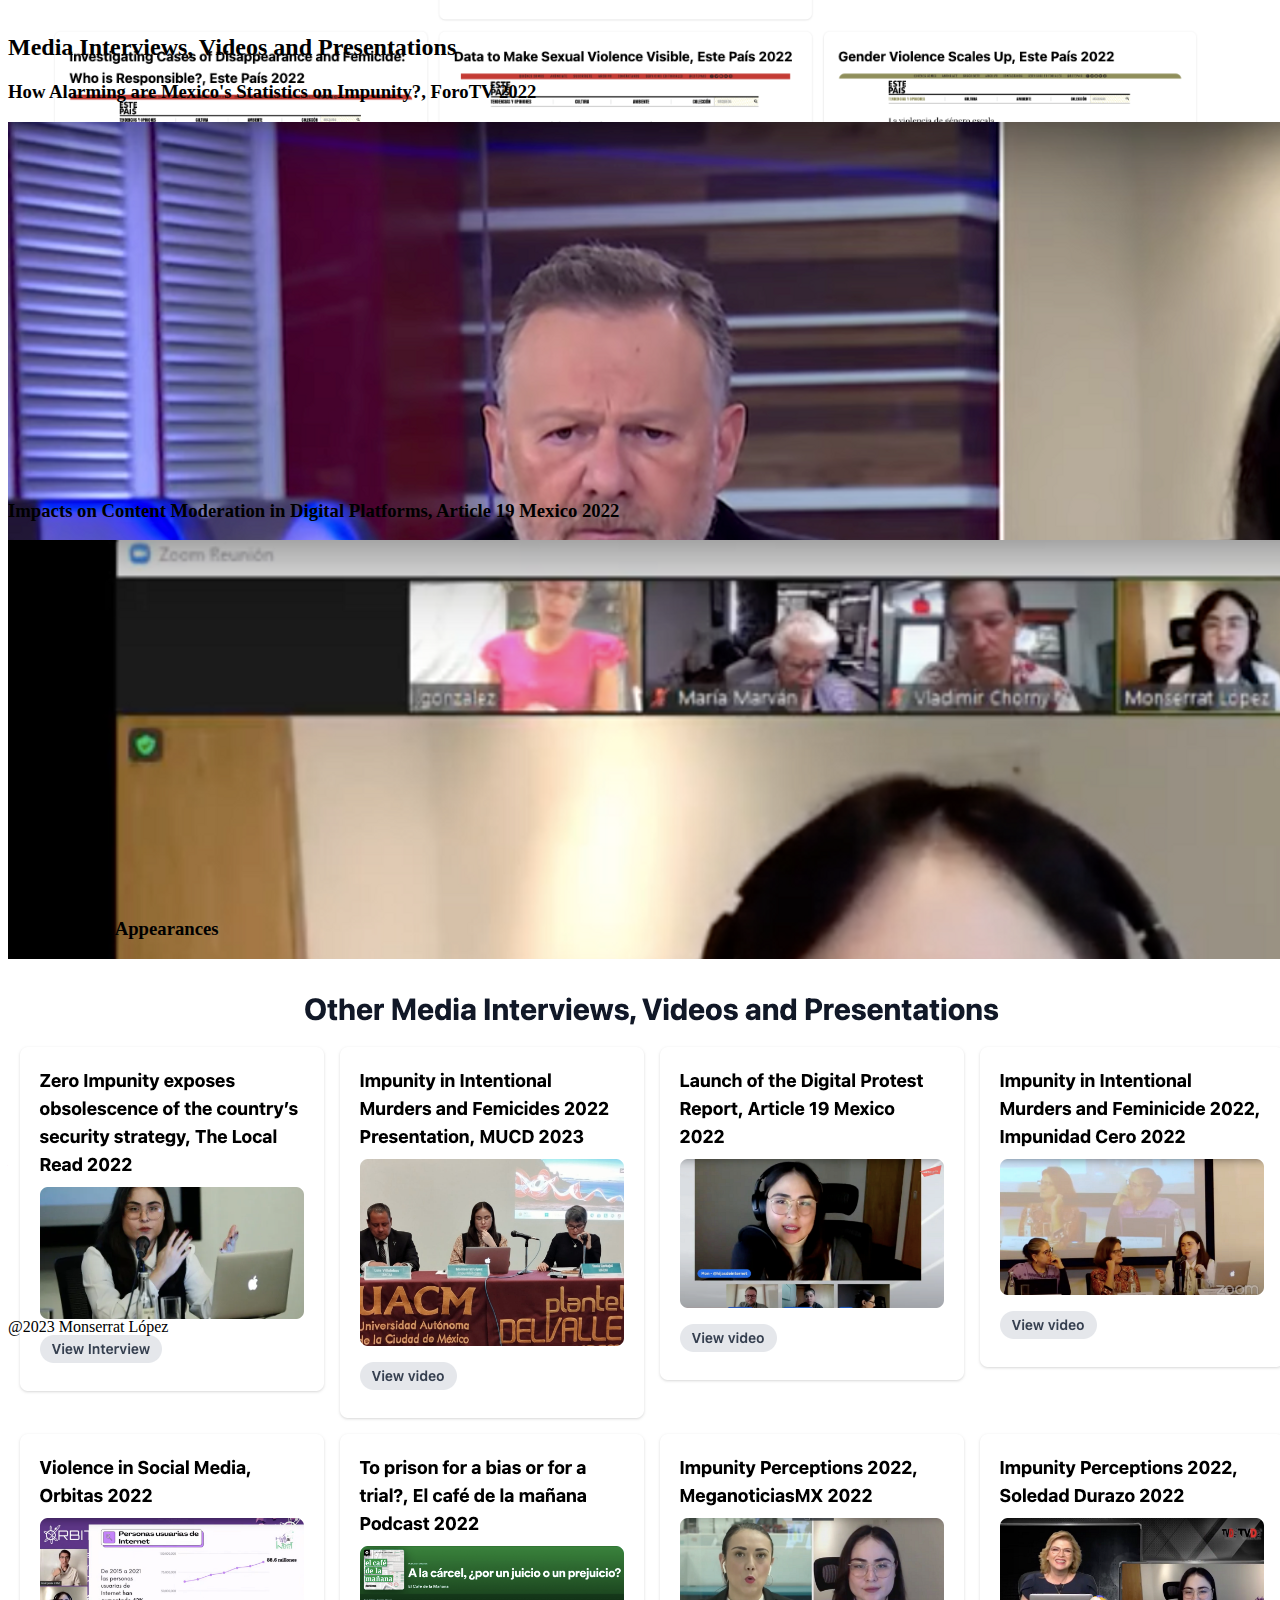
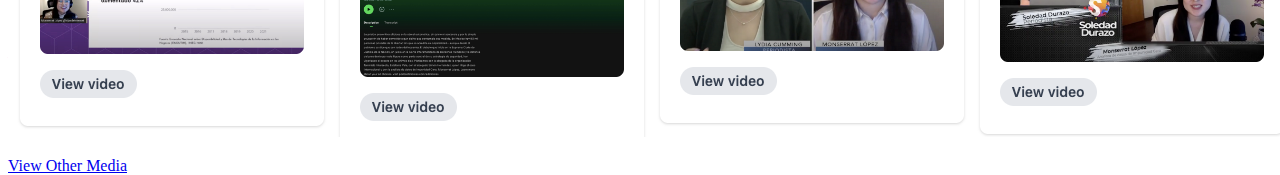
==== commit 20e3ced6: "changes" ====
--- a/index.html
+++ b/index.html
@@ -45,7 +45,7 @@
     <div class="container mx-auto px-4">
       <h2 class="text-3xl font-bold text-gray-800 mb-8">About Me</h2>
       <p class="text-lg text-gray-700 leading-8 mb-8">
-        I am an economist and data analyst from Mexico who uses data to address social issues such as violence, acces to justice and digital rights. I have more than six years of experience working with Mexican Non-governmental organizations doing data analysis and policy evaluation on
+        I am an economist and data analyst from Mexico who uses data to address social issues such as violence, acces to justice and digital rights. I have more than six years of experience working with Mexican non-governmental organizations doing data analysis and policy evaluation on
         violence and criminal justice.
     </p>
       <p class="text-lg text-gray-700 leading-8 mb-8">
@@ -107,7 +107,7 @@
       <!-- Article 1 -->
       <div class="flex flex-wrap mb-5">
         <div class="w-full md:w-1/2 lg:w-1/3 px-2 mb-4 ">
-          <div class="bg-white rounded-lg shadow p-5 articles">
+          <div class="bg-white rounded-lg shadow p-5 project overflow-hidden">
             <h3 class="font-bold text-lg mb-2">Mexico’s Violence and Impunity Cycle, Mexico Today 2023</h3>
             <div class="mb-4">
               <img src="photos/4_mexicotoday.png" alt="Project 1" class="w-full rounded-lg">
@@ -119,7 +119,7 @@
   
         <!-- Article 2 -->
         <div class="w-full md:w-1/2 lg:w-1/3 px-2 mb-4">
-          <div class="bg-white rounded-lg shadow p-5 articles">
+          <div class="bg-white rounded-lg shadow p-5 project overflow-hidden">
             <h3 class="font-bold text-lg mb-2">¿Cómo salir del callejón de la impunidad?, Este país 2022 </h3>
             <div class="mb-4">
               <img src="photos/5_ImpunityAlley.png" alt="Project 2" class="w-full rounded-lg">
@@ -131,7 +131,7 @@
   
         <!-- Other articles -->
         <div class="w-full md:w-1/2 lg:w-1/3 px-2 mb-4">
-          <div class="bg-white rounded-lg shadow p-5 articles">
+          <div class="bg-white rounded-lg shadow p-5 project overflow-hidden">
             <h3 class="font-bold text-lg mb-2">Other Articles</h3>
             <div class="mb-4">
               <img src="photos/15_OtherArticle.png" alt="Project 3" class="w-full rounded-lg">
@@ -153,7 +153,7 @@
       <!-- Video 1 -->
       <div class="flex flex-wrap mb-5">
         <div class="w-full md:w-1/2 lg:w-1/3 px-2 mb-4">
-          <div class="bg-white rounded-lg shadow p-5 media">
+          <div class="bg-white rounded-lg shadow p-5 articles overflow-hidden">
             <h3 class="font-bold text-lg mb-2">How Alarming are Mexico's Statistics on Impunity?, ForoTV 2022</h3>
             <div class="mb-4">
               <img src="photos/7_ForoTv.png_&x-id=getobject" alt="Project 1" class="w-full rounded-lg">
@@ -165,7 +165,7 @@
   
         <!-- Video 2 -->
         <div class="w-full md:w-1/2 lg:w-1/3 px-2 mb-4">
-          <div class="bg-white rounded-lg shadow p-5 media">
+          <div class="bg-white rounded-lg shadow p-5 articles overflow-hidden">
             <h3 class="font-bold text-lg mb-2">Impacts on Content Moderation in Digital Platforms, Article 19 Mexico 2022</h3>
             <div class="mb-4">
               <img src="photos/8_Article19.png_&x-id=getobject" alt="Project 2" class="w-full rounded-lg">
@@ -177,7 +177,7 @@
   
         <!-- Other videos -->
         <div class="w-full md:w-1/2 lg:w-1/3 px-2 mb-4">
-          <div class="bg-white rounded-lg shadow p-5 media">
+          <div class="bg-white rounded-lg shadow p-5 articles overflow-hidden">
             <h3 class="font-bold text-lg mb-2">Other Media Appearances</h3>
             <div class="mb-4">
               <img src="photos/10_OtherMedia.png" alt="Project 3" class="w-full rounded-lg">
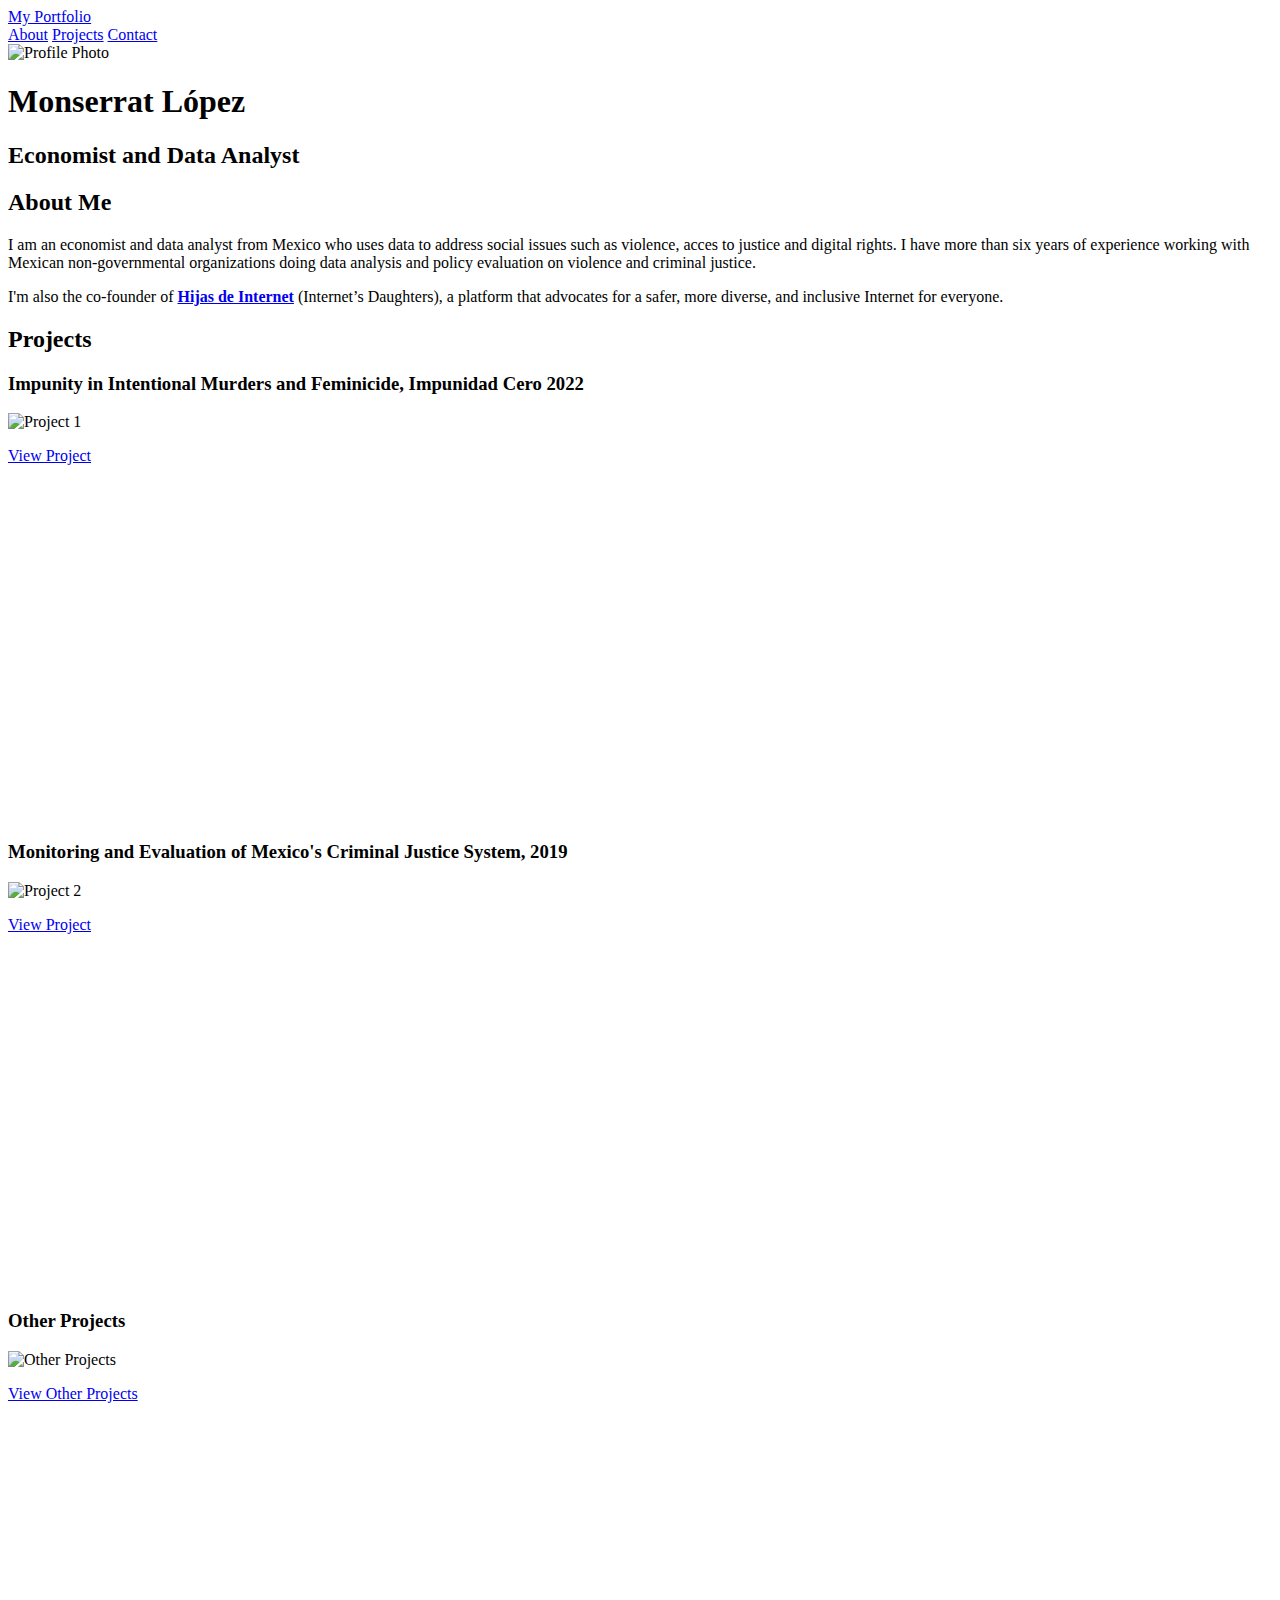
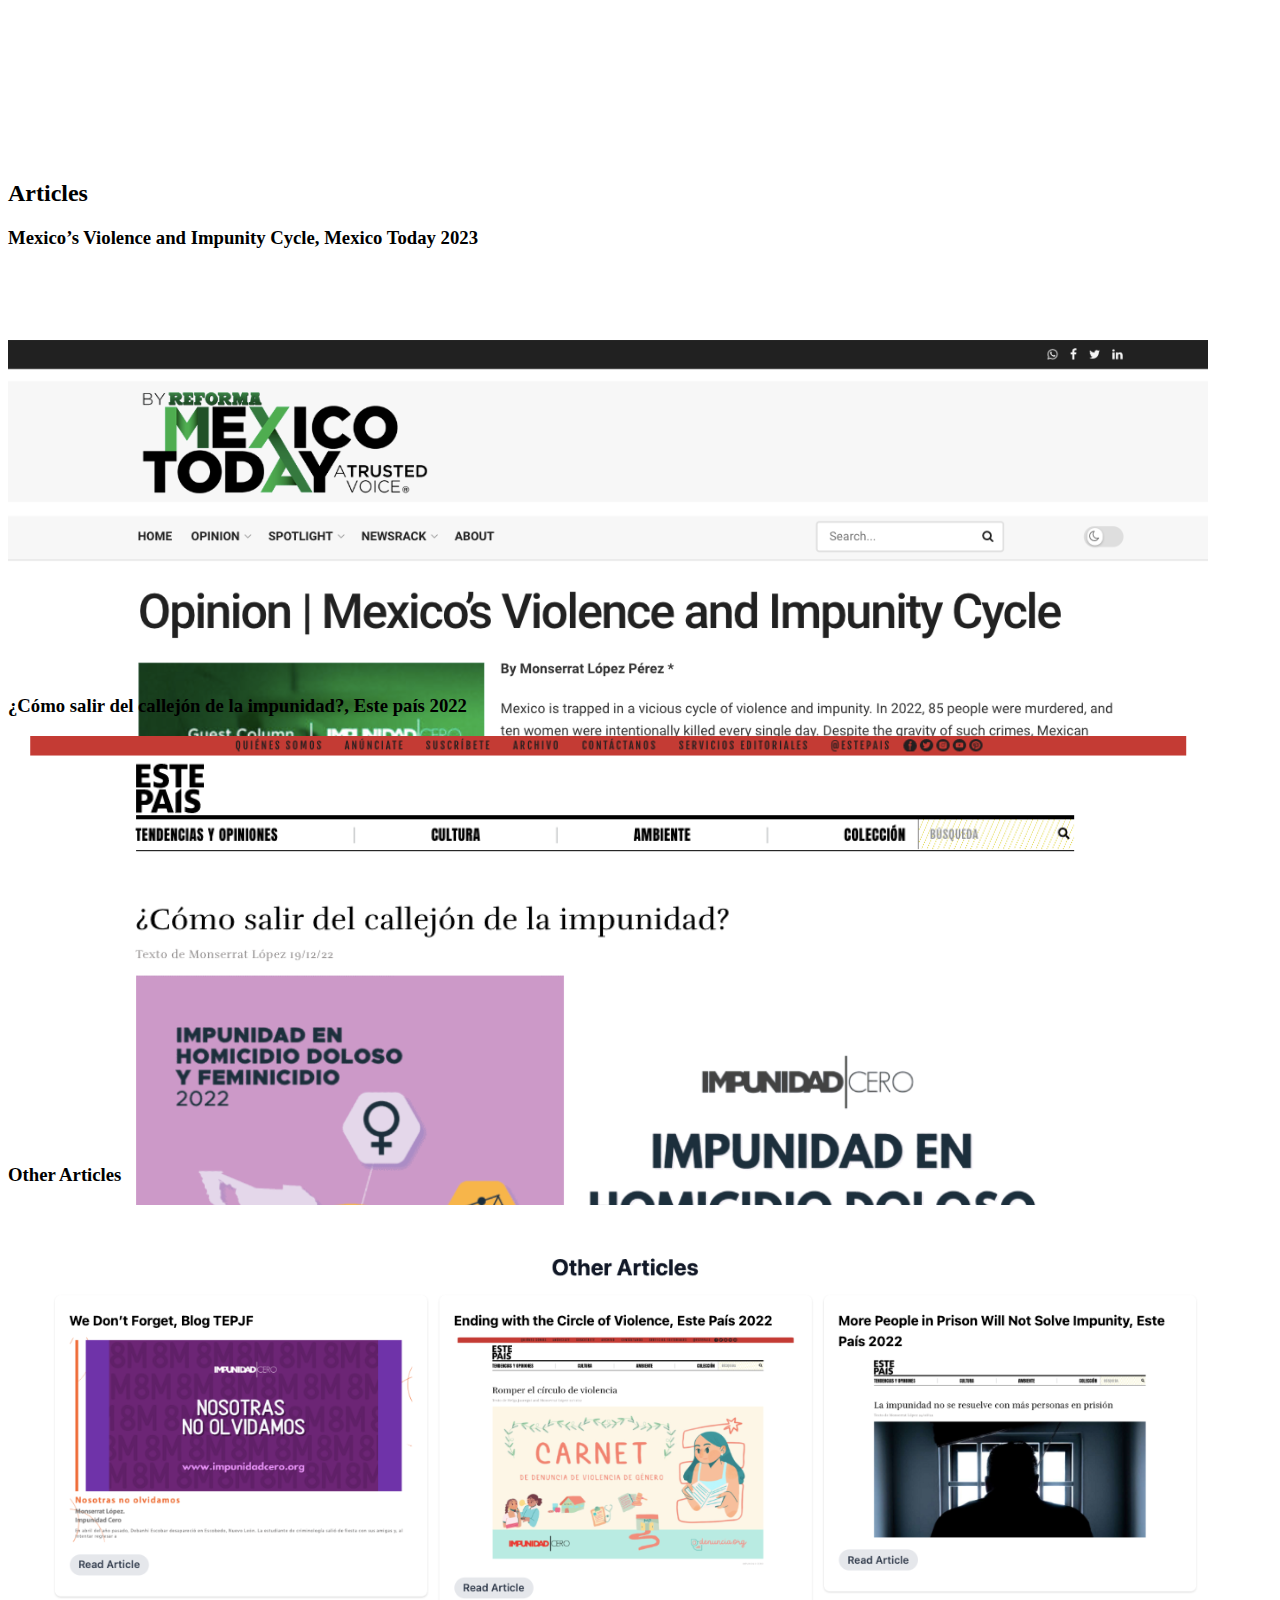
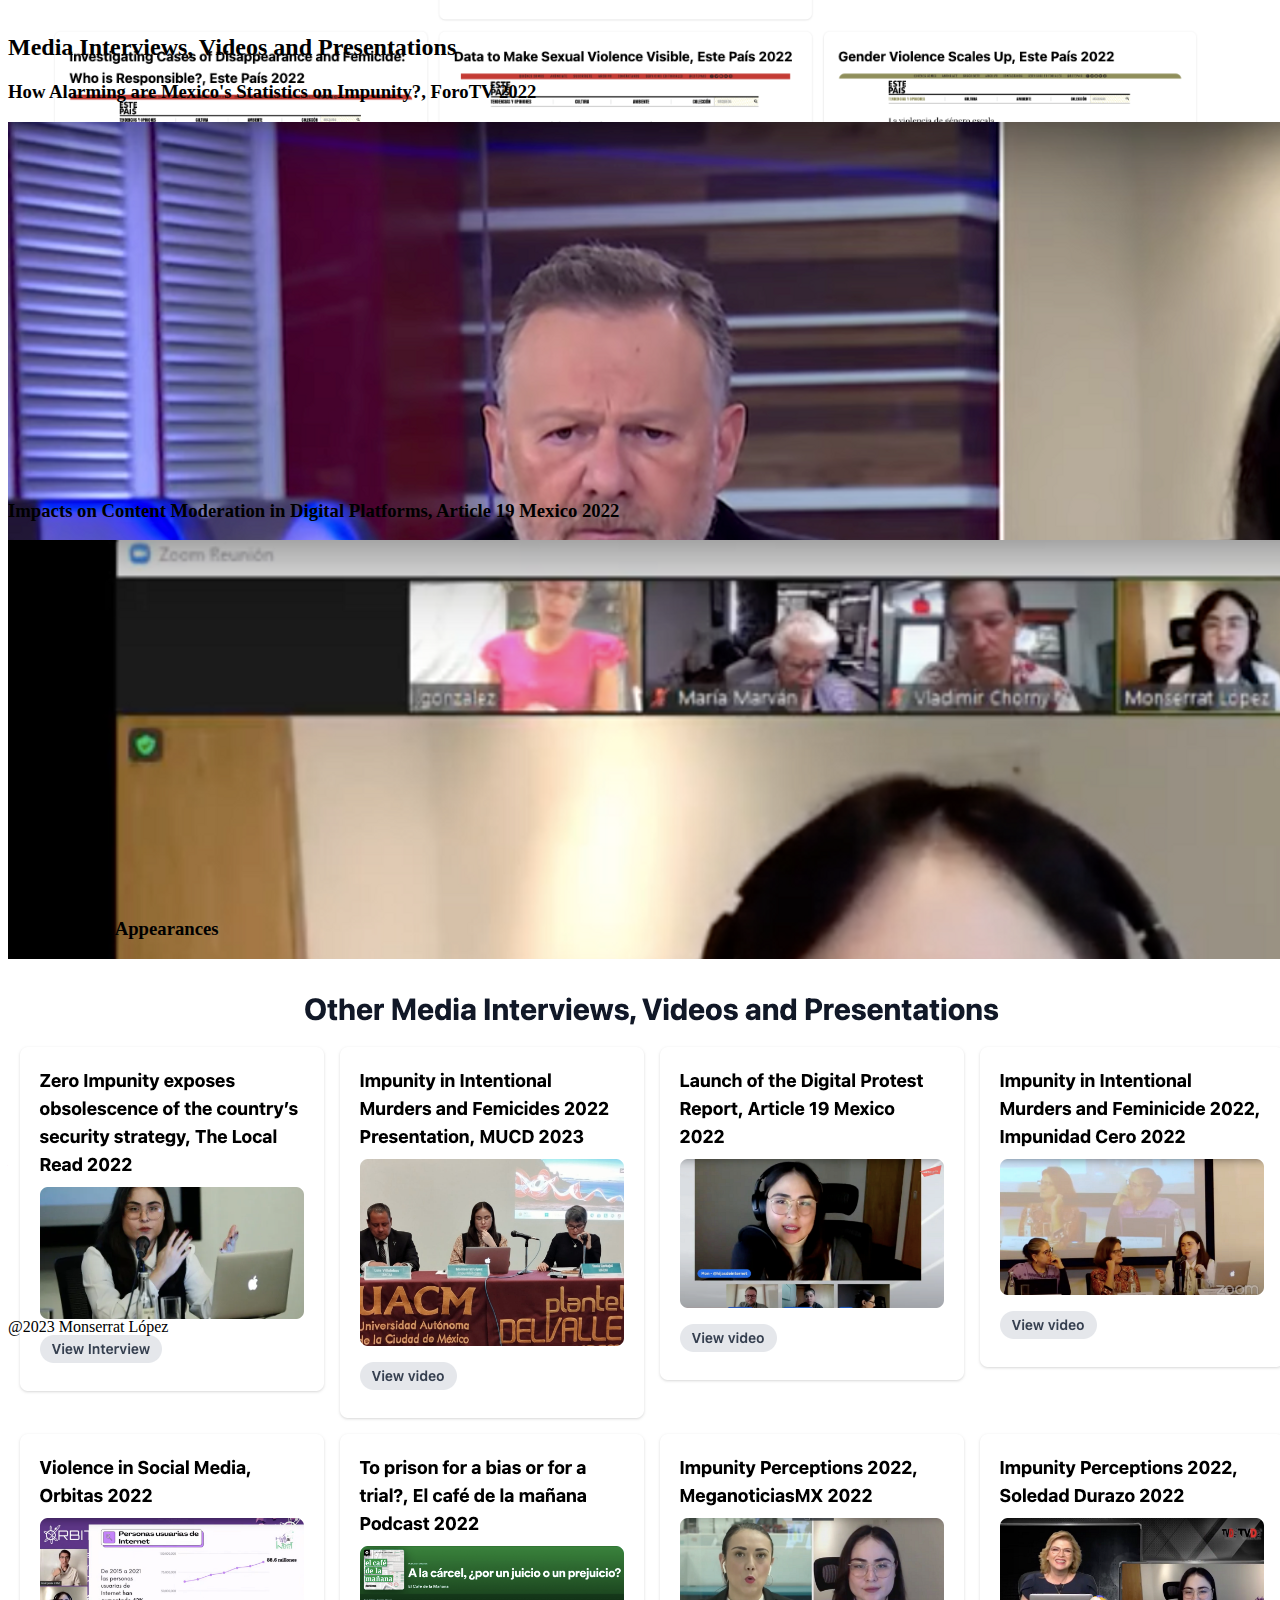
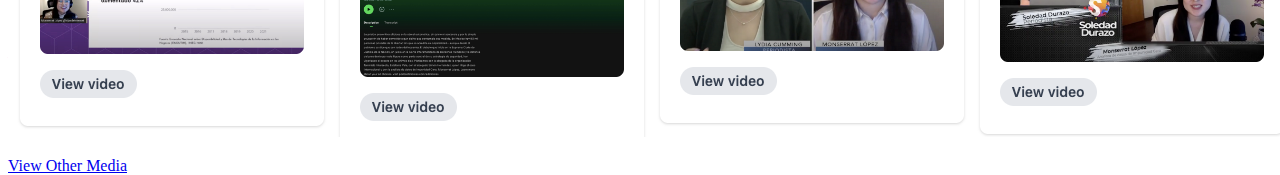
==== commit c5739bee: "changes" ====
--- a/index.html
+++ b/index.html
@@ -61,7 +61,7 @@
       <!-- Project 1 -->
       <div class="flex flex-wrap mb-5">
         <div class="w-full md:w-1/2 lg:w-1/3 px-2 mb-4">
-          <div class="bg-white rounded-lg shadow p-5 project">
+          <div class="bg-white rounded-lg shadow p-5 project overflow-hidden">
             <h3 class="font-bold text-lg mb-2">Impunity in Intentional Murders and Feminicide, Impunidad Cero 2022</h3>
             <div class="mb-4">
               <img src="photos/1_Impunidad.png" alt="Project 1" class="w-full rounded-lg">
@@ -73,7 +73,7 @@
   
         <!-- Project 2 -->
         <div class="w-full md:w-1/2 lg:w-1/3 px-2 mb-4">
-          <div class="bg-white rounded-lg shadow p-5 project">
+          <div class="bg-white rounded-lg shadow p-5 project overflow-hidden">
             <h3 class="font-bold text-lg mb-2">Monitoring and Evaluation of Mexico's Criminal Justice System, 2019</h3>
             <div class="mb-4">
               <img src="photos/2_hallazgos.png" alt="Project 2" class="w-full rounded-lg">
@@ -85,13 +85,13 @@
 
         <!-- Other projects -->
         <div class="w-full md:w-1/2 lg:w-1/3 px-2 mb-4">
-            <div class="bg-white rounded-lg shadow p-5 project">
+            <div class="bg-white rounded-lg shadow p-5 project overflow-hidden">
               <h3 class="font-bold text-lg mb-2">Other Projects</h3>
               <div class="mb-4">
-                <img src="photos/30_OtherProjects.png" alt="Project 3" class="w-full rounded-lg">
+                <img src="photos/30_OtherProjects.png" alt="Other Projects" class="w-full rounded-lg">
               </div>
               <p class="text-gray-800 leading-relaxed mb-2"></p>
-              <a href="Other projects.html" class="inline-block bg-gray-200 rounded-full px-3 py-1 text-sm font-semibold text-gray-700 mr-2 mb-2" target="_blank">View Project</a>
+              <a href="Other projects.html" class="inline-block bg-gray-200 rounded-full px-3 py-1 text-sm font-semibold text-gray-700 mr-2 mb-2" target="_blank">View Other Projects</a>
             </div>
           </div>
 
--- a/style.css
+++ b/style.css
@@ -9,3 +9,4 @@
 .articles {
     height: 400px; /* or any other fixed height you want */
   }
+
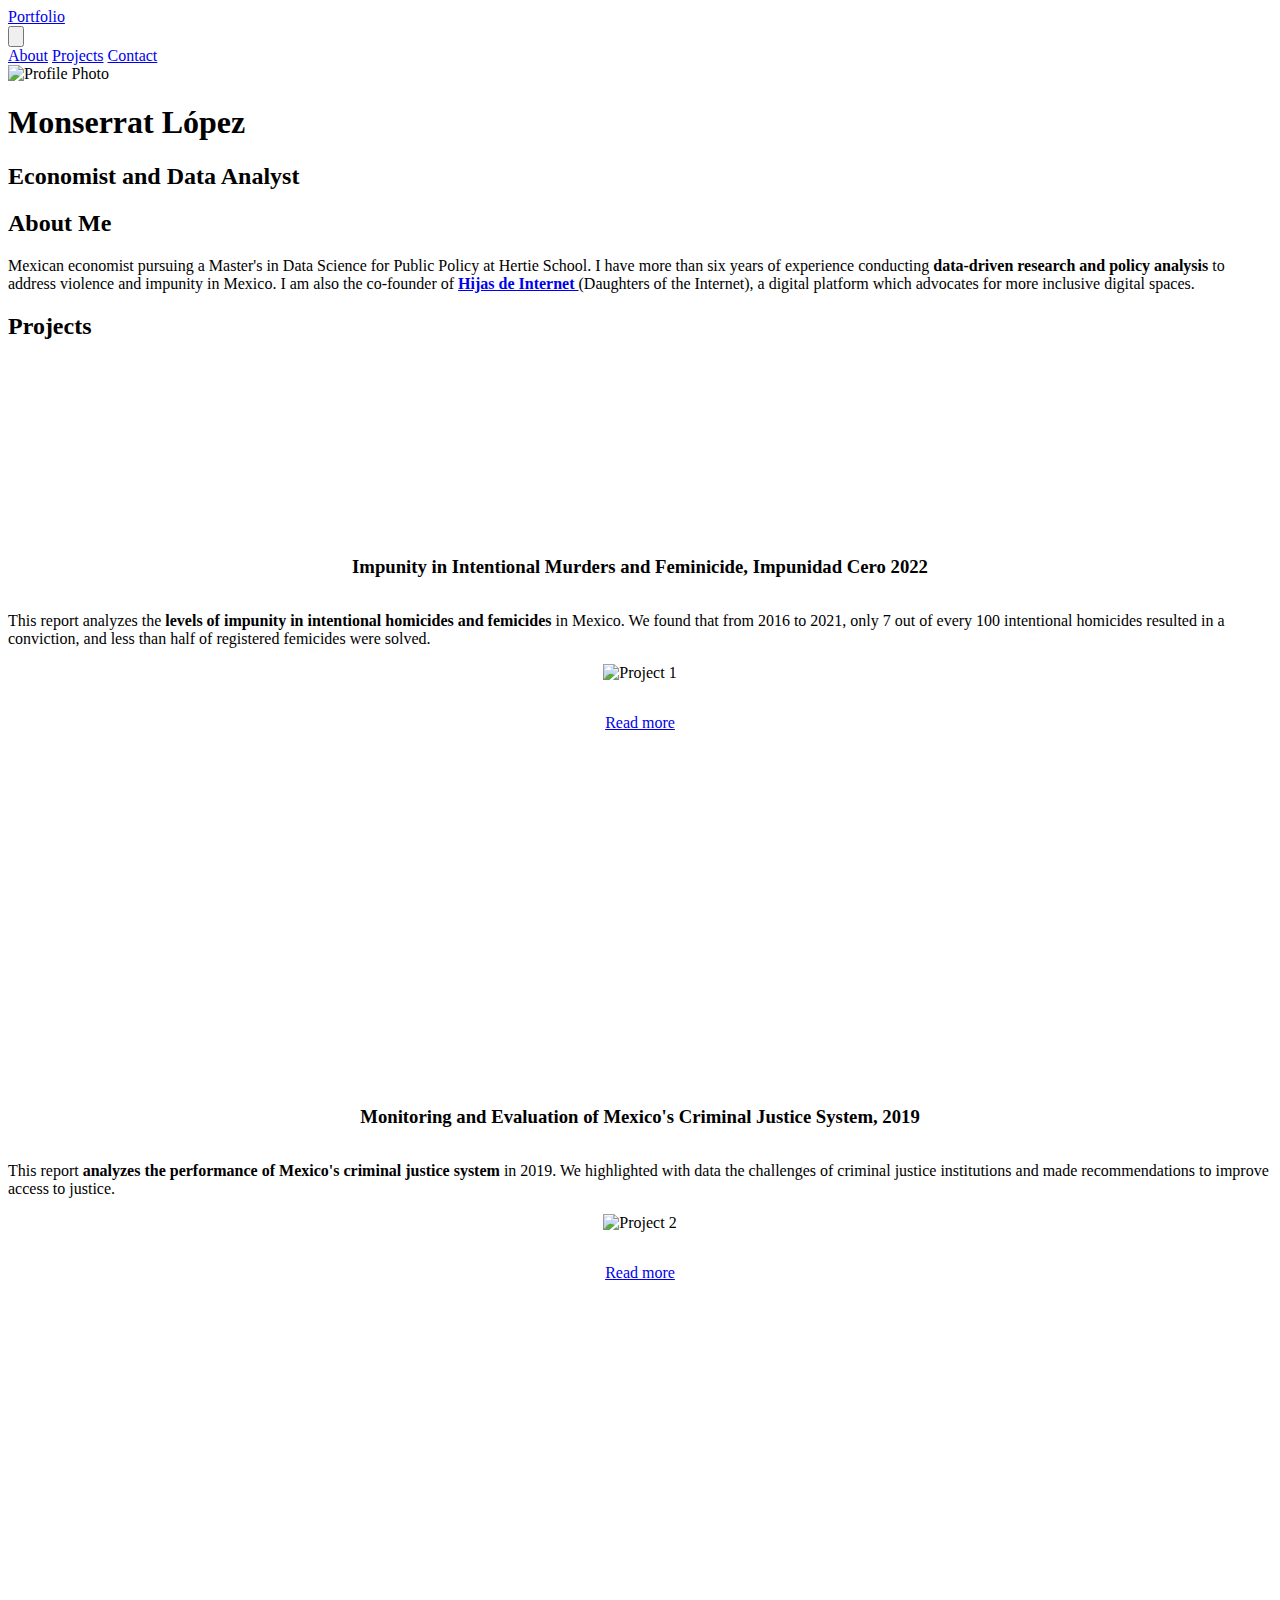
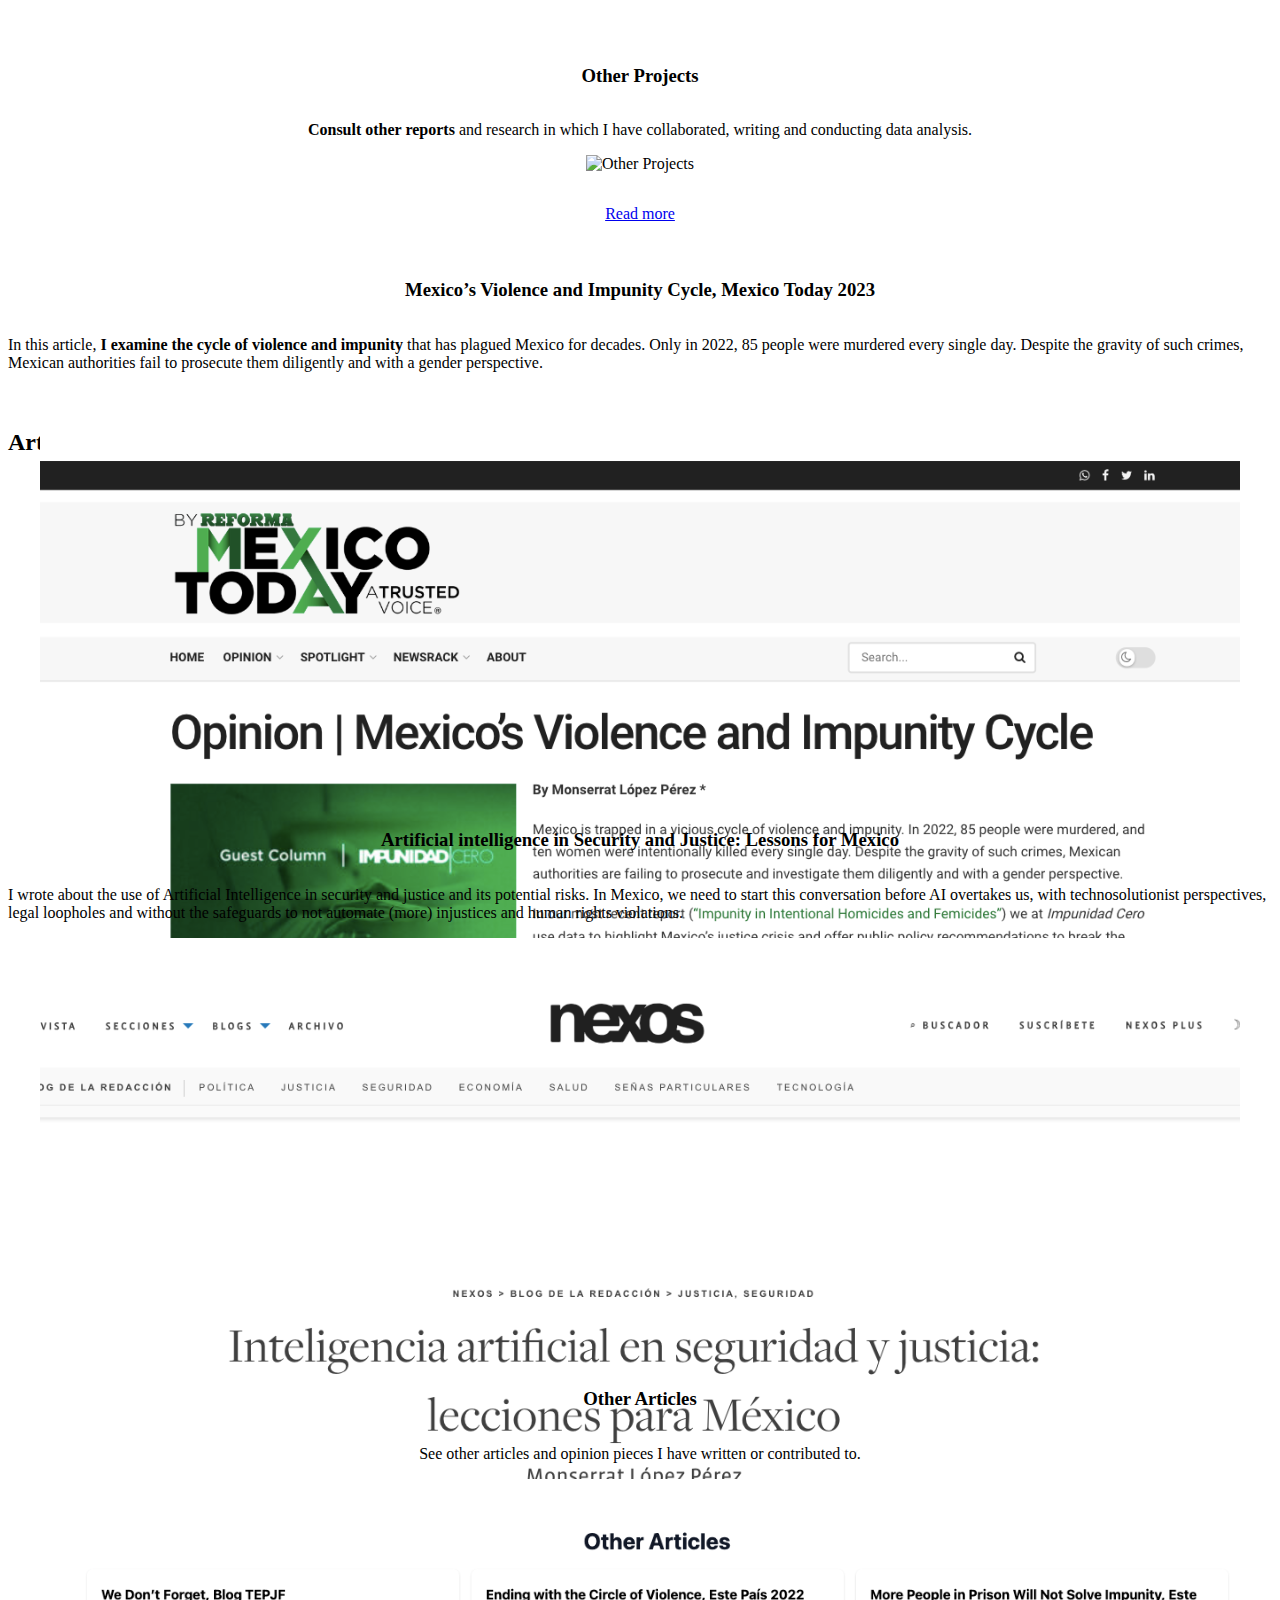
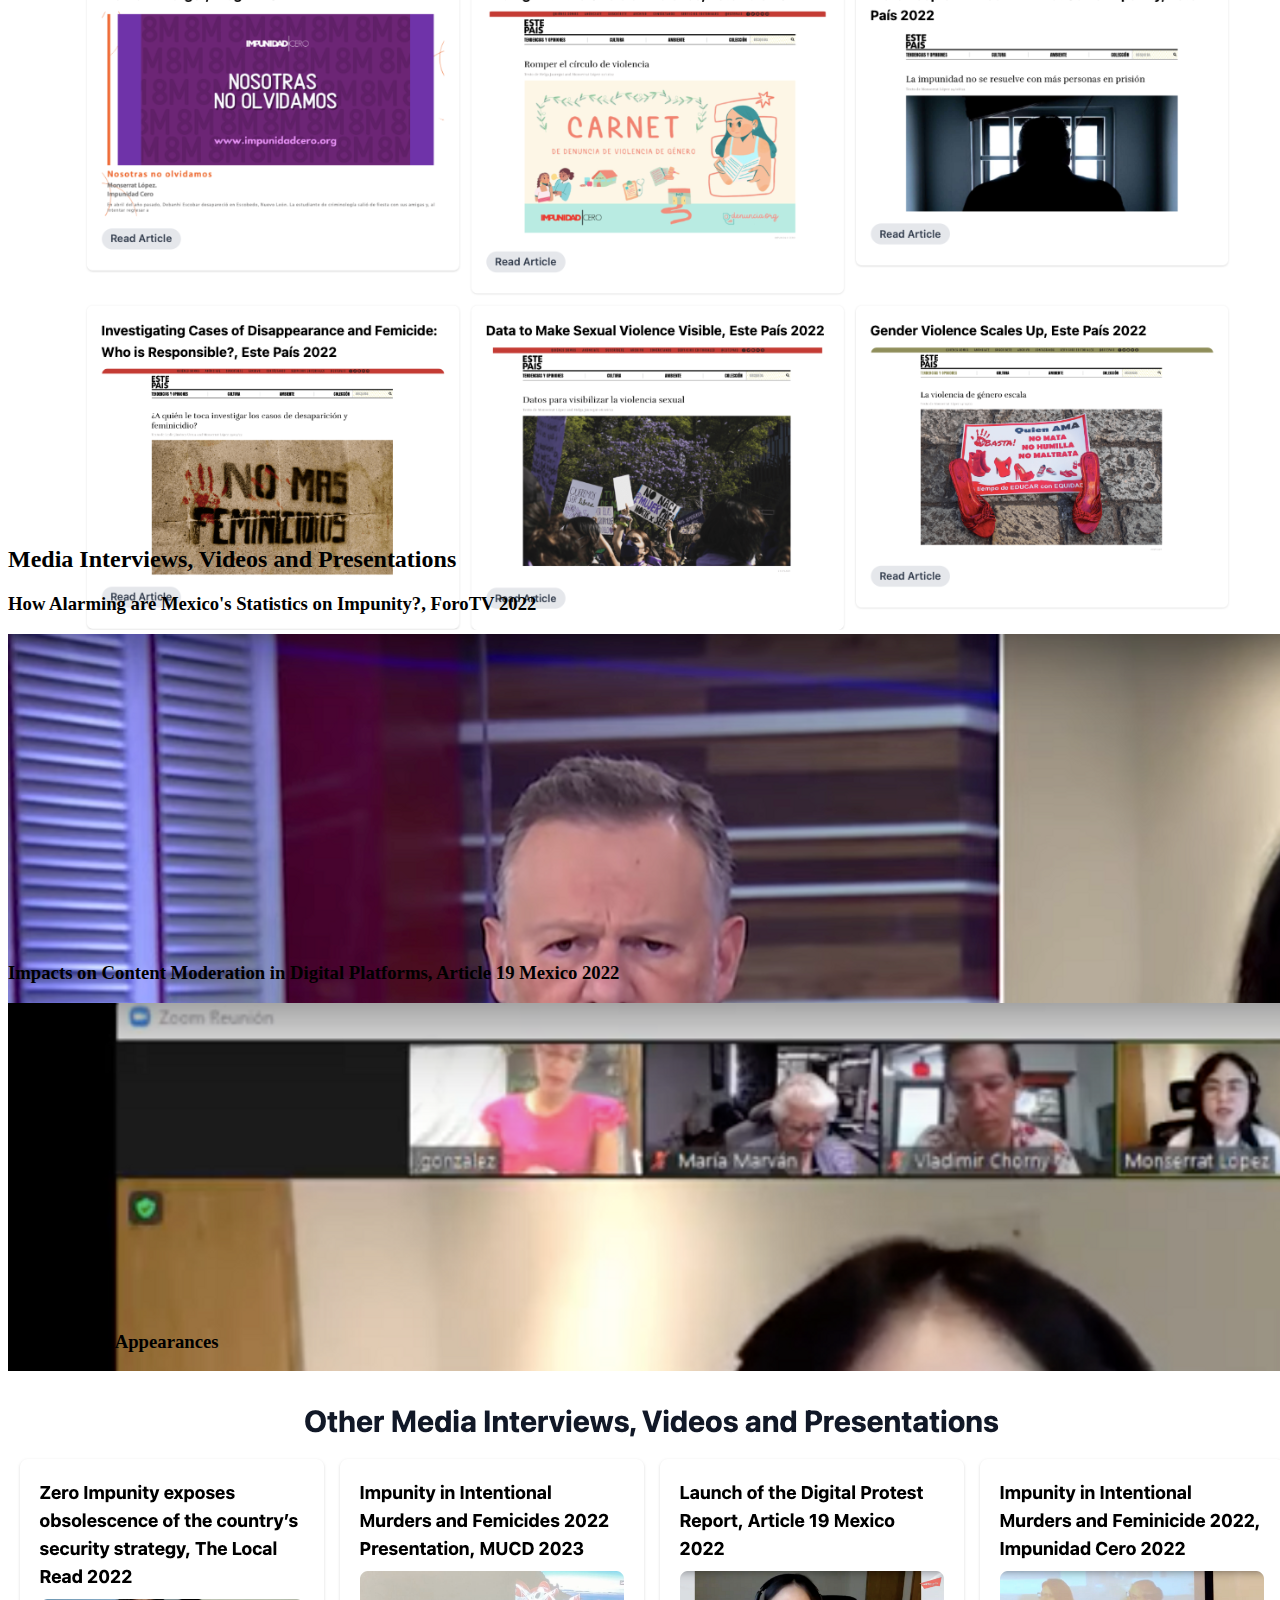
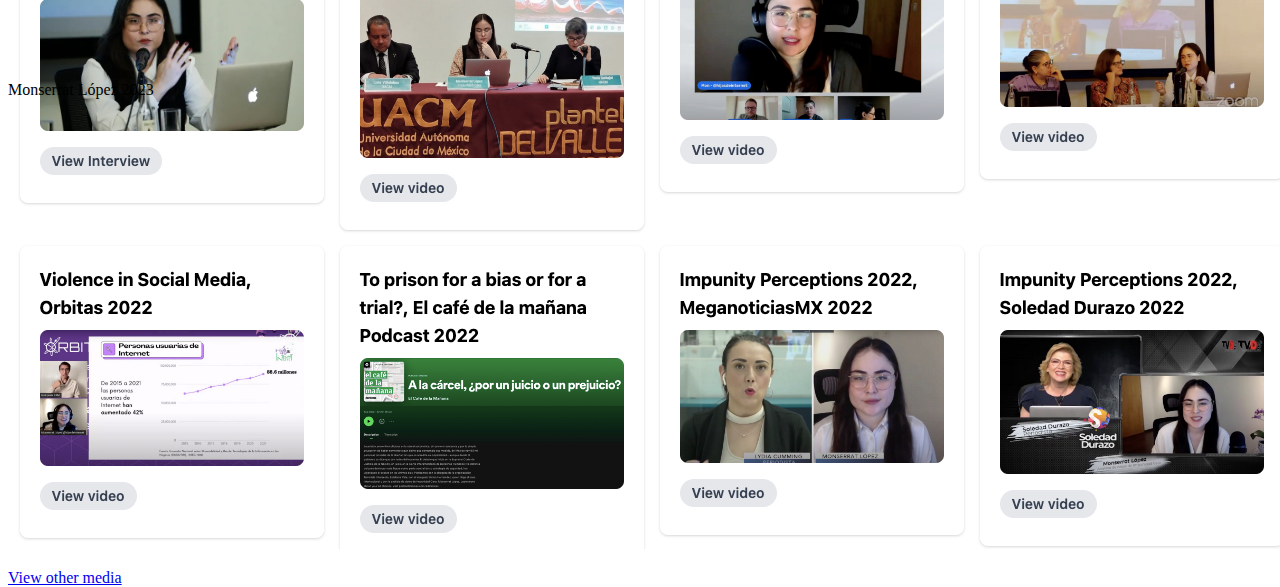
==== commit 38701bd8: "Changes" ====
--- a/index.html
+++ b/index.html
@@ -5,7 +5,7 @@
   <meta charset="UTF-8">
   <meta name="viewport" content="width=device-width, initial-scale=1.0">
   <meta http-equiv="X-UA-Compatible" content="ie=edge">
-  <title>My Portfolio</title>
+  <title>Portfolio</title>
   <!-- Tailwind CSS CDN -->
   <link rel="stylesheet" href="https://cdnjs.cloudflare.com/ajax/libs/tailwindcss/2.2.7/tailwind.min.css">
   <link rel="stylesheet" href="style.css">
@@ -14,146 +14,166 @@
 
 </head>
 
-
 <body>
-    <!-- Navbar -->
-    <nav class="bg-gray-900 py-4">
-      <div class="container mx-auto flex justify-between items-center px-4">
-        <div>
-          <a href="index.html" class="text-gray-100 font-bold text-2xl">My Portfolio</a>
-        </div>
-        <div>
-          <a href="#about" class="text-gray-100 hover:text-gray-400 mx-3">About</a>
-          <a href="#projects" class="text-gray-100 hover:text-gray-400 mx-3">Projects</a>
-          <a href="#contact" class="text-gray-100 hover:text-gray-400 mx-3">Contact</a>
-        </div>
-      </div>
-    </nav>
-  
-    <!-- Header -->
-    <header class="bg-gray-600 py-20">
-      <div class="container mx-auto text-center">
-        <img src="photos/profile-photo.jpg" alt="Profile Photo" class="rounded-full inline-block w-60 h-60">
-        <h1 class="text-4xl font-bold text-gray-100">Monserrat López</h1>
-        <h2 class="text-xl font-semibold text-gray-200">Economist and Data Analyst</h2>
-      </div>
-    </header>
-  
-
- <!-- Main -->
- <main class="bg-gray-100 py-20" id="about">
+  <!-- Navbar -->
+  <nav class="bg-gray-900 py-4">
+    <div class="flex items-center justify-between px-4 py-2 sm:px-6 lg:px-8">
+      <div>
+        <a href="index.html" class="text-gray-100 font-bold text-2xl">Portfolio</a>
+      </div>
+      <div class="flex md:hidden">
+        <button type="button" class="text-gray-100 hover:text-gray-400 focus:outline-none focus:text-gray-400" aria-label="Toggle menu">
+          <svg viewBox="0 0 20 20" fill="currentColor" class="h-6 w-6">
+            <path fill-rule="evenodd" d="M2 4.75C2 4.33579 2.33579 4 2.75 4H17.25C17.6642 4 18 4.33579 18 4.75C18 5.16421 17.6642 5.5 17.25 5.5H2.75C2.33579 5.5 2 5.16421 2 4.75ZM2.75 8.5H17.25C17.6642 8.5 18 8.83579 18 9.25C18 9.66421 17.6642 10 17.25 10H2.75C2.33579 10 2 9.66421 2 9.25C2 8.83579 2.33579 8.5 2.75 8.5ZM2 12.25C2 11.8358 2.33579 11.5 2.75 11.5H17.25C17.6642 11.5 18 11.8358 18 12.25C18 12.6642 17.6642 13 17.25 13H2.75C2.33579 13 2 12.6642 2 12.25Z" clip-rule="evenodd"></path>
+          </svg>
+        </button>
+      </div>
+      <div class="hidden md:flex md:items-center">
+        <a href="#about" class="text-gray-100 hover:text-gray-400 mx-3">About</a>
+        <a href="#projects" class="text-gray-100 hover:text-gray-400 mx-3">Projects</a>
+        <a href="#contact" class="text-gray-100 hover:text-gray-400 mx-3">Contact</a>
+      </div>
+    </div>
+  </nav>
+
+  <!-- Header -->
+  <header class="bg-gray-600 py-20">
+    <div class="container mx-auto text-center">
+      <img src="photos/profile-photo.jpg" alt="Profile Photo" class="rounded-full inline-block w-60 h-60">
+      <h1 class="text-4xl font-bold text-gray-100">Monserrat López</h1>
+      <h2 class="text-xl font-semibold text-gray-200">Economist and Data Analyst</h2>
+    </div>
+  </header>
+
+  <!-- Main -->
+  <main class="bg-gray-100 py-20" id="about">
     <div class="container mx-auto px-4">
       <h2 class="text-3xl font-bold text-gray-800 mb-8">About Me</h2>
       <p class="text-lg text-gray-700 leading-8 mb-8">
-        I am an economist and data analyst from Mexico who uses data to address social issues such as violence, acces to justice and digital rights. I have more than six years of experience working with Mexican non-governmental organizations doing data analysis and policy evaluation on
-        violence and criminal justice.
-    </p>
-      <p class="text-lg text-gray-700 leading-8 mb-8">
-        I'm also the co-founder of <b><a href="https://twitter.com/hijasdeinternet"> Hijas de Internet</a></b> (Internet’s Daughters), a platform that advocates for a safer, more diverse, and inclusive Internet for everyone.</p>
+        Mexican economist pursuing a Master's in Data Science for Public Policy at Hertie School. I have more than six years of experience conducting <b>data-driven research and policy analysis</b> to address violence and impunity in Mexico. I am also the co-founder of <b><a href="https://twitter.com/hijasdeinternet" target="_blank" rel="noopener noreferrer">Hijas de Internet </a></b>(Daughters of the Internet), a digital platform which advocates for more inclusive digital spaces.
+      </p>
     </div>
   </main>
-      
-    <!-- Projects Section -->
-    <div class="bg-white-100 w-full" id="projects">
-        <div class="container mx-auto py-10">
-            <h2 class="text-3xl font-bold text-gray-900 mb-5 text-center">Projects</h2>
-  
-      <!-- Project 1 -->
-      <div class="flex flex-wrap mb-5">
-        <div class="w-full md:w-1/2 lg:w-1/3 px-2 mb-4">
-          <div class="bg-white rounded-lg shadow p-5 project overflow-hidden">
+
+  <!-- Projects Section -->
+  <div class="bg-white w-full" id="projects">
+    <div class="container mx-auto py-10">
+      <h2 class="text-3xl font-bold text-gray-900 mb-5 text-center">Projects</h2>
+
+      <div class="flex flex-wrap -mx-2">
+        <!-- Project 1 -->
+        <div class="w-full sm:w-1/2 md:w-1/2 lg:w-1/3 px-2 mb-4">
+          <div class="bg-white rounded-lg shadow-md p-5 project overflow-hidden text-center transition-transform transform hover:scale-105">
             <h3 class="font-bold text-lg mb-2">Impunity in Intentional Murders and Feminicide, Impunidad Cero 2022</h3>
-            <div class="mb-4">
-              <img src="photos/1_Impunidad.png" alt="Project 1" class="w-full rounded-lg">
-            </div>
-            <p class="text-gray-800 leading-relaxed mb-2"></p>
-            <a href="https://www.impunidadcero.org/uploads/app/articulo/175/contenido/1669895146I15.pdf" class="inline-block bg-gray-200 rounded-full px-3 py-1 text-sm font-semibold text-gray-700 mr-2 mb-2" target="_blank">View Project</a>
-          </div>
-        </div>
-  
+            <p class="text-gray-700 mb-4 text-justify">This report analyzes the <b>levels of impunity in intentional homicides and femicides</b> in Mexico. We found that from 2016 to 2021, only 7 out of every 100 intentional homicides resulted in a conviction, and less than half of registered femicides were solved.</p>
+            <div class="mb-4">
+              <img src="photos/1_Impunidad.png" alt="Project 1" class="w-full h-auto rounded-lg">
+            </div>
+            <p class="text-gray-800 leading-relaxed mb-2"></p>
+            <div class="flex justify-center">
+              <a href="https://www.impunidadcero.org/uploads/app/articulo/175/contenido/1669895146I15.pdf" class="inline-block bg-gray-200 rounded-full px-3 py-1 text-sm font-semibold text-gray-700 mr-2 mb-2" target="_blank">Read more</a>
+            </div>
+          </div>
+        </div>
+
         <!-- Project 2 -->
-        <div class="w-full md:w-1/2 lg:w-1/3 px-2 mb-4">
-          <div class="bg-white rounded-lg shadow p-5 project overflow-hidden">
+        <div class="w-full sm:w-1/2 md:w-1/2 lg:w-1/3 px-2 mb-4">
+          <div class="bg-white rounded-lg shadow-md p-5 project overflow-hidden text-center transition-transform transform hover:scale-105">
             <h3 class="font-bold text-lg mb-2">Monitoring and Evaluation of Mexico's Criminal Justice System, 2019</h3>
-            <div class="mb-4">
-              <img src="photos/2_hallazgos.png" alt="Project 2" class="w-full rounded-lg">
-            </div>
-            <p class="text-gray-800 leading-relaxed mb-2"></p>
-            <a href="https://www.mexicoevalua.org/wp-content/uploads/2020/03/hallazgos2018-3.pdf" class="inline-block bg-gray-200 rounded-full px-3 py-1 text-sm font-semibold text-gray-700 mr-2 mb-2" target="_blank">View Project</a>
-          </div>
-        </div>
-
-        <!-- Other projects -->
-        <div class="w-full md:w-1/2 lg:w-1/3 px-2 mb-4">
-            <div class="bg-white rounded-lg shadow p-5 project overflow-hidden">
-              <h3 class="font-bold text-lg mb-2">Other Projects</h3>
-              <div class="mb-4">
-                <img src="photos/30_OtherProjects.png" alt="Other Projects" class="w-full rounded-lg">
-              </div>
-              <p class="text-gray-800 leading-relaxed mb-2"></p>
-              <a href="Other projects.html" class="inline-block bg-gray-200 rounded-full px-3 py-1 text-sm font-semibold text-gray-700 mr-2 mb-2" target="_blank">View Other Projects</a>
-            </div>
-          </div>
+            <p class="text-gray-700 mb-4 text-justify">This report <b>analyzes the performance of Mexico's criminal justice system</b> in 2019. We highlighted with data the challenges of criminal justice institutions and made recommendations to improve access to justice.</p>
+            <div class="mb-4">
+              <img src="photos/2_hallazgos.png" alt="Project 2" class="w-full h-auto rounded-lg">
+            </div>
+            <p class="text-gray-800 leading-relaxed mb-2"></p>
+            <div class="flex justify-center">
+              <a href="https://www.mexicoevalua.org/wp-content/uploads/2020/03/hallazgos2018-3.pdf" class="inline-block bg-gray-200 rounded-full px-3 py-1 text-sm font-semibold text-gray-700 mr-2 mb-2" target="_blank">Read more</a>
+            </div>
+          </div>
+        </div>
+
+        <!-- Other Projects -->
+        <div class="w-full sm:w-1/2 md:w-1/2 lg:w-1/3 px-2 mb-4">
+          <div class="bg-white rounded-lg shadow-md p-5 project overflow-hidden text-center transition-transform transform hover:scale-105">
+            <h3 class="font-bold text-lg mb-2">Other Projects</h3>
+            <p class="text-gray-700 mb-4 text-justify"><b>Consult other reports</b> and research in which I have collaborated, writing and conducting data analysis.</p>
+            <div class="mb-4">
+            <img src="photos/30_OtherProjects.png" alt="Other Projects" class="w-full h-auto rounded-lg">
+            </div>
+            <p class="text-gray-800 leading-relaxed mb-2"></p>
+            <div class="flex justify-center">
+              <a href="Other projects.html" class="inline-block bg-gray-200 rounded-full px-3 py-1 text-sm font-semibold text-gray-700 mr-2 mb-2" target="_blank">Read more</a>
+            </div>
+          </div>
+        </div>
 
       </div>
     </div>
   </div>
 
- <!-- Articles Section -->
-<div class="bg-gray-100 w-full" id="projects">
+  <!-- Articles Section -->
+  <div class="bg-gray-100 w-full" id="article">
     <div class="container mx-auto py-10">
       <h2 class="text-3xl font-bold text-gray-900 mb-5 text-center">Articles</h2>
-  
+
+      <div class="flex flex-wrap -mx-2">
       <!-- Article 1 -->
-      <div class="flex flex-wrap mb-5">
-        <div class="w-full md:w-1/2 lg:w-1/3 px-2 mb-4 ">
-          <div class="bg-white rounded-lg shadow p-5 project overflow-hidden">
+      <div class="w-full sm:w-1/2 md:w-1/2 lg:w-1/3 px-2 mb-4">
+          <div class="bg-white rounded-lg shadow-md p-5 project overflow-hidden text-center transition-transform transform hover:scale-105">
             <h3 class="font-bold text-lg mb-2">Mexico’s Violence and Impunity Cycle, Mexico Today 2023</h3>
+            <p class="text-gray-700 mb-4 text-justify">In this article, <b>I examine the cycle of violence and impunity</b> that has plagued Mexico for decades. Only in 2022, 85 people were murdered every single day. Despite the gravity of such crimes, Mexican authorities fail to prosecute them diligently and with a gender perspective.</p>
             <div class="mb-4">
               <img src="photos/4_mexicotoday.png" alt="Project 1" class="w-full rounded-lg">
             </div>
-            <p class="text-gray-800 leading-relaxed mb-2"> </p>
-            <a href="https://mexicotoday.com/2023/03/01/opinion-mexicos-violence-and-impunity-cycle/" class="inline-block bg-gray-200 rounded-full px-3 py-1 text-sm font-semibold text-gray-700 mr-2 mb-2" target="_blank">Read Article</a>
-          </div>
-        </div>
-  
-        <!-- Article 2 -->
-        <div class="w-full md:w-1/2 lg:w-1/3 px-2 mb-4">
-          <div class="bg-white rounded-lg shadow p-5 project overflow-hidden">
-            <h3 class="font-bold text-lg mb-2">¿Cómo salir del callejón de la impunidad?, Este país 2022 </h3>
-            <div class="mb-4">
-              <img src="photos/5_ImpunityAlley.png" alt="Project 2" class="w-full rounded-lg">
-            </div>
-            <p class="text-gray-800 leading-relaxed mb-2"></p>
-            <a href="https://estepais.com/tendencias_y_opiniones/impunidad-cero/como-salir-callejon-impunidad/" class="inline-block bg-gray-200 rounded-full px-3 py-1 text-sm font-semibold text-gray-700 mr-2 mb-2" target="_blank">Read Article</a>
-          </div>
-        </div>
-  
+            <p class="text-gray-800 leading-relaxed mb-2"></p>
+            <div class="flex justify-center">
+              <a href="https://mexicotoday.com/2023/03/01/opinion-mexicos-violence-and-impunity-cycle/" class="inline-block bg-gray-200 rounded-full px-3 py-1 text-sm font-semibold text-gray-700 mr-2 mb-2" target="_blank">Read Article</a>
+            </div>
+          </div>
+        </div>
+
+      <!-- Article 2 -->
+      <div class="w-full sm:w-1/2 md:w-1/2 lg:w-1/3 px-2 mb-4">
+        <div class="bg-white rounded-lg shadow-md p-5 project overflow-hidden text-center transition-transform transform hover:scale-105">
+          <h3 class="font-bold text-lg mb-2">Artificial intelligence in Security and Justice: Lessons for Mexico</h3>
+          <p class="text-gray-700 mb-4 text-justify">I wrote about the use of Artificial Intelligence in security and justice and its potential risks. In Mexico, we need to start this conversation before AI overtakes us, with technosolutionist perspectives, legal loopholes and without the safeguards to not automate (more) injustices and human rights violations.</p>
+          <div class="mb-4">
+            <img src="photos/33_IA.png" alt="Project 2" class="w-full rounded-lg">
+          </div>
+          <p class="text-gray-800 leading-relaxed mb-2"></p>
+          <div class="flex justify-center">
+            <a href="https://redaccion.nexos.com.mx/inteligencia-artificial-en-seguridad-y-justicia-lecciones-para-mexico/" class="inline-block bg-gray-200 rounded-full px-3 py-1 text-sm font-semibold text-gray-700 mr-2 mb-2" target="_blank">Read Article</a>
+          </div>
+        </div>
+      </div>
+
         <!-- Other articles -->
-        <div class="w-full md:w-1/2 lg:w-1/3 px-2 mb-4">
-          <div class="bg-white rounded-lg shadow p-5 project overflow-hidden">
-            <h3 class="font-bold text-lg mb-2">Other Articles</h3>
-            <div class="mb-4">
-              <img src="photos/15_OtherArticle.png" alt="Project 3" class="w-full rounded-lg">
-            </div>
-            <p class="text-gray-800 leading-relaxed mb-2"></p>
+        <div class="w-full sm:w-1/2 md:w-1/2 lg:w-1/3 px-2 mb-4">
+        <div class="bg-white rounded-lg shadow-md p-5 project overflow-hidden text-center transition-transform transform hover:scale-105">
+          <h3 class="font-bold text-lg mb-2">Other Articles</h3>
+          <p class="text-gray-700 mb-4 text-justify">See other articles and opinion pieces I have written or contributed to.</p>
+          <div class="mb-4">
+            <img src="photos/15_OtherArticle.png" alt="Project 3" class="w-full rounded-lg">
+          </div>
+          <p class="text-gray-800 leading-relaxed mb-2"></p>
+          <div class="flex justify-center">
             <a href="Other articles.html" class="inline-block bg-gray-200 rounded-full px-3 py-1 text-sm font-semibold text-gray-700 mr-2 mb-2" target="_blank">Read Other Articles</a>
           </div>
         </div>
-
-      </div>
-    </div>
-  </div> 
+      </div>
+
+      </div>
+    </div>
+  </div>
 
 <!-- Videos -->
-<div class="bg-white-100 w-full" id="projects">
+<div class="bg-white-100 w-full" id="videos">
     <div class="container mx-auto py-10">
       <h2 class="text-3xl font-bold text-gray-900 mb-5 text-center">Media Interviews, Videos and Presentations</h2>
   
+      <div class="flex flex-wrap -mx-2">
       <!-- Video 1 -->
-      <div class="flex flex-wrap mb-5">
         <div class="w-full md:w-1/2 lg:w-1/3 px-2 mb-4">
-          <div class="bg-white rounded-lg shadow p-5 articles overflow-hidden">
+          <div class="bg-white rounded-lg shadow p-5 media overflow-hidden text-center">
             <h3 class="font-bold text-lg mb-2">How Alarming are Mexico's Statistics on Impunity?, ForoTV 2022</h3>
             <div class="mb-4">
               <img src="photos/7_ForoTv.png_&x-id=getobject" alt="Project 1" class="w-full rounded-lg">
@@ -165,7 +185,7 @@
   
         <!-- Video 2 -->
         <div class="w-full md:w-1/2 lg:w-1/3 px-2 mb-4">
-          <div class="bg-white rounded-lg shadow p-5 articles overflow-hidden">
+          <div class="bg-white rounded-lg shadow p-5 media overflow-hidden text-center">
             <h3 class="font-bold text-lg mb-2">Impacts on Content Moderation in Digital Platforms, Article 19 Mexico 2022</h3>
             <div class="mb-4">
               <img src="photos/8_Article19.png_&x-id=getobject" alt="Project 2" class="w-full rounded-lg">
@@ -177,13 +197,13 @@
   
         <!-- Other videos -->
         <div class="w-full md:w-1/2 lg:w-1/3 px-2 mb-4">
-          <div class="bg-white rounded-lg shadow p-5 articles overflow-hidden">
+          <div class="bg-white rounded-lg shadow p-5 media overflow-hidden text-center">
             <h3 class="font-bold text-lg mb-2">Other Media Appearances</h3>
             <div class="mb-4">
               <img src="photos/10_OtherMedia.png" alt="Project 3" class="w-full rounded-lg">
             </div>
             <p class="text-gray-800 leading-relaxed mb-2"></p>
-            <a href="Other media.html" class="inline-block bg-gray-200 rounded-full px-3 py-1 text-sm font-semibold text-gray-700 mr-2 mb-2" target="_blank">View Other Media</a>
+            <a href="Other media.html" class="inline-block bg-gray-200 rounded-full px-3 py-1 text-sm font-semibold text-gray-700 mr-2 mb-2" target="_blank">View other media</a>
         </div>
         </div>
       </div>
@@ -195,13 +215,13 @@
 <footer class="bg-gray-900 py-6" id="contact">
     <div class="container mx-auto flex items-center justify-between flex-wrap px-6">
       <div class="flex items-center flex-shrink-0 text-white mr-6">
-        <span class="font-bold text-xl">@2023 Monserrat López</span>
+        <span class="font-bold text-xl">Monserrat López 2023 </span>
       </div>
       <div class="flex justify-center items-center md:justify-end">
         <a href="https://twitter.com/MonLopez_" class="text-gray-300 hover:text-gray-400 mx-3" target="_blank">
           <i class="fab fa-twitter text-2xl"></i>
         </a>
-        <a href="https://www.linkedin.com/in/monserratlopez14/" class="text-gray-300 hover:text-gray-400 mx-3" target="_blank">
+        <a href="https://www.linkedin.com/in/monserratlopezperez/" class="text-gray-300 hover:text-gray-400 mx-3" target="_blank">
           <i class="fab fa-linkedin text-2xl"></i>
         </a>
         <a href="https://github.com/Monlo" class="text-gray-300 hover:text-gray-400 mx-3" target="_blank">
--- a/style.css
+++ b/style.css
@@ -1,12 +1,68 @@
 .project {
-    height: 450px; /* or any other fixed height you want */
+    height: 550px; 
+    display: flex;
+    flex-direction: column;
+    align-items: center;
+    justify-content: center;
+
   }
 
 .media {
-    height: 350px; /* or any other fixed height you want */
+    height: 350px; 
   }
 
 .articles {
-    height: 400px; /* or any other fixed height you want */
+    height: 400px; 
   }
 
+  .project-description {
+    text-align: justify;
+  }
+
+  .otherproject {
+    height: 450px; 
+    display: flex;
+    flex-direction: column;
+    align-items: center;
+    justify-content: center;
+    text-align: left;
+  }
+
+
+  .otherarticle {
+    height: 400px; 
+    display: flex;
+    flex-direction: column;
+    align-items: center;
+    justify-content: center;
+    text-align: left;
+  }
+
+  .media-card {
+    background: white;
+    border-radius: 8px;
+    box-shadow: 0 4px 6px rgba(0, 0, 0, 0.1);
+    padding: 1rem;
+  }
+
+  .media-title {
+    font-weight: bold;
+    font-size: 1.125rem;
+    margin: 0.5rem 0;
+  }
+
+  .media-image {
+    max-width: 100%;
+    border-radius: 8px;
+  }
+
+  .media-link {
+    display: inline-block;
+    background: #f4f4f4;
+    border-radius: 20px;
+    padding: 0.25rem 0.5rem;
+    font-size: 0.875rem;
+    font-weight: bold;
+    color: #707070;
+    margin: 0.25rem 0.5rem;
+  }